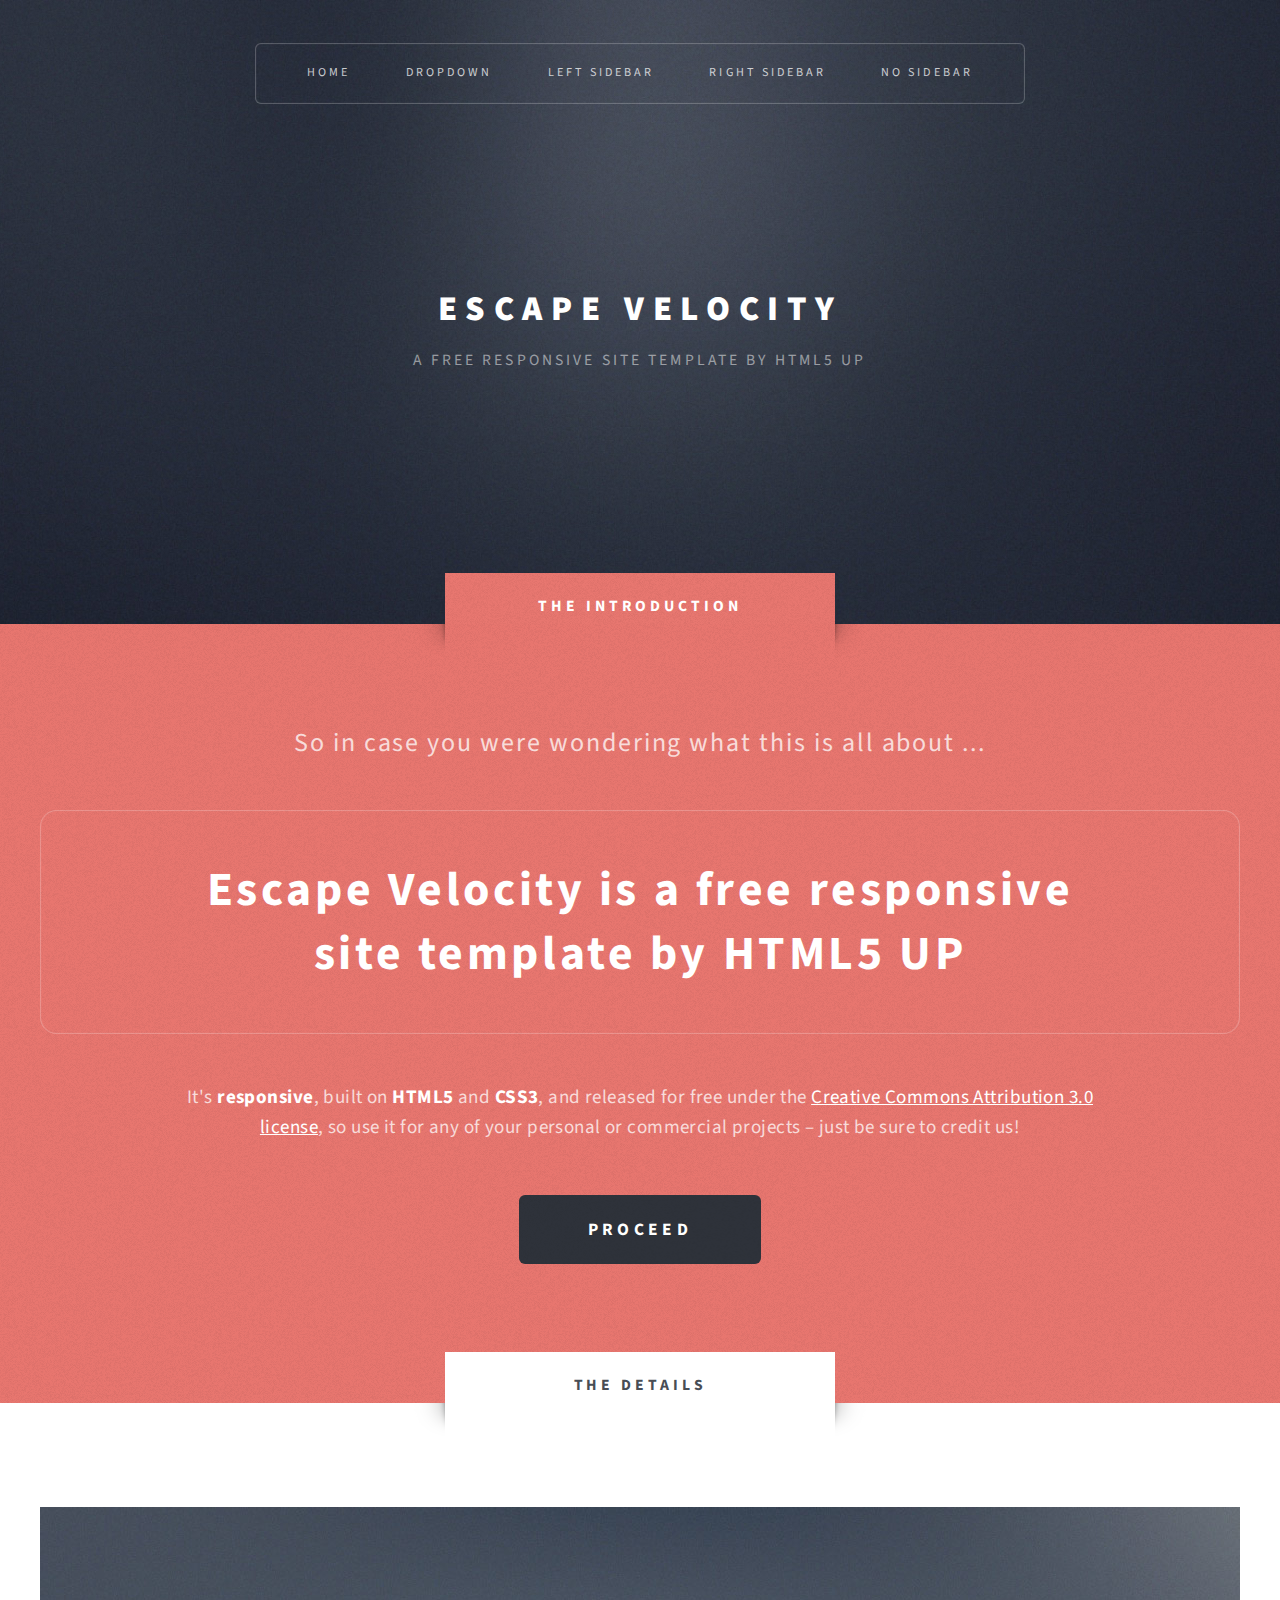
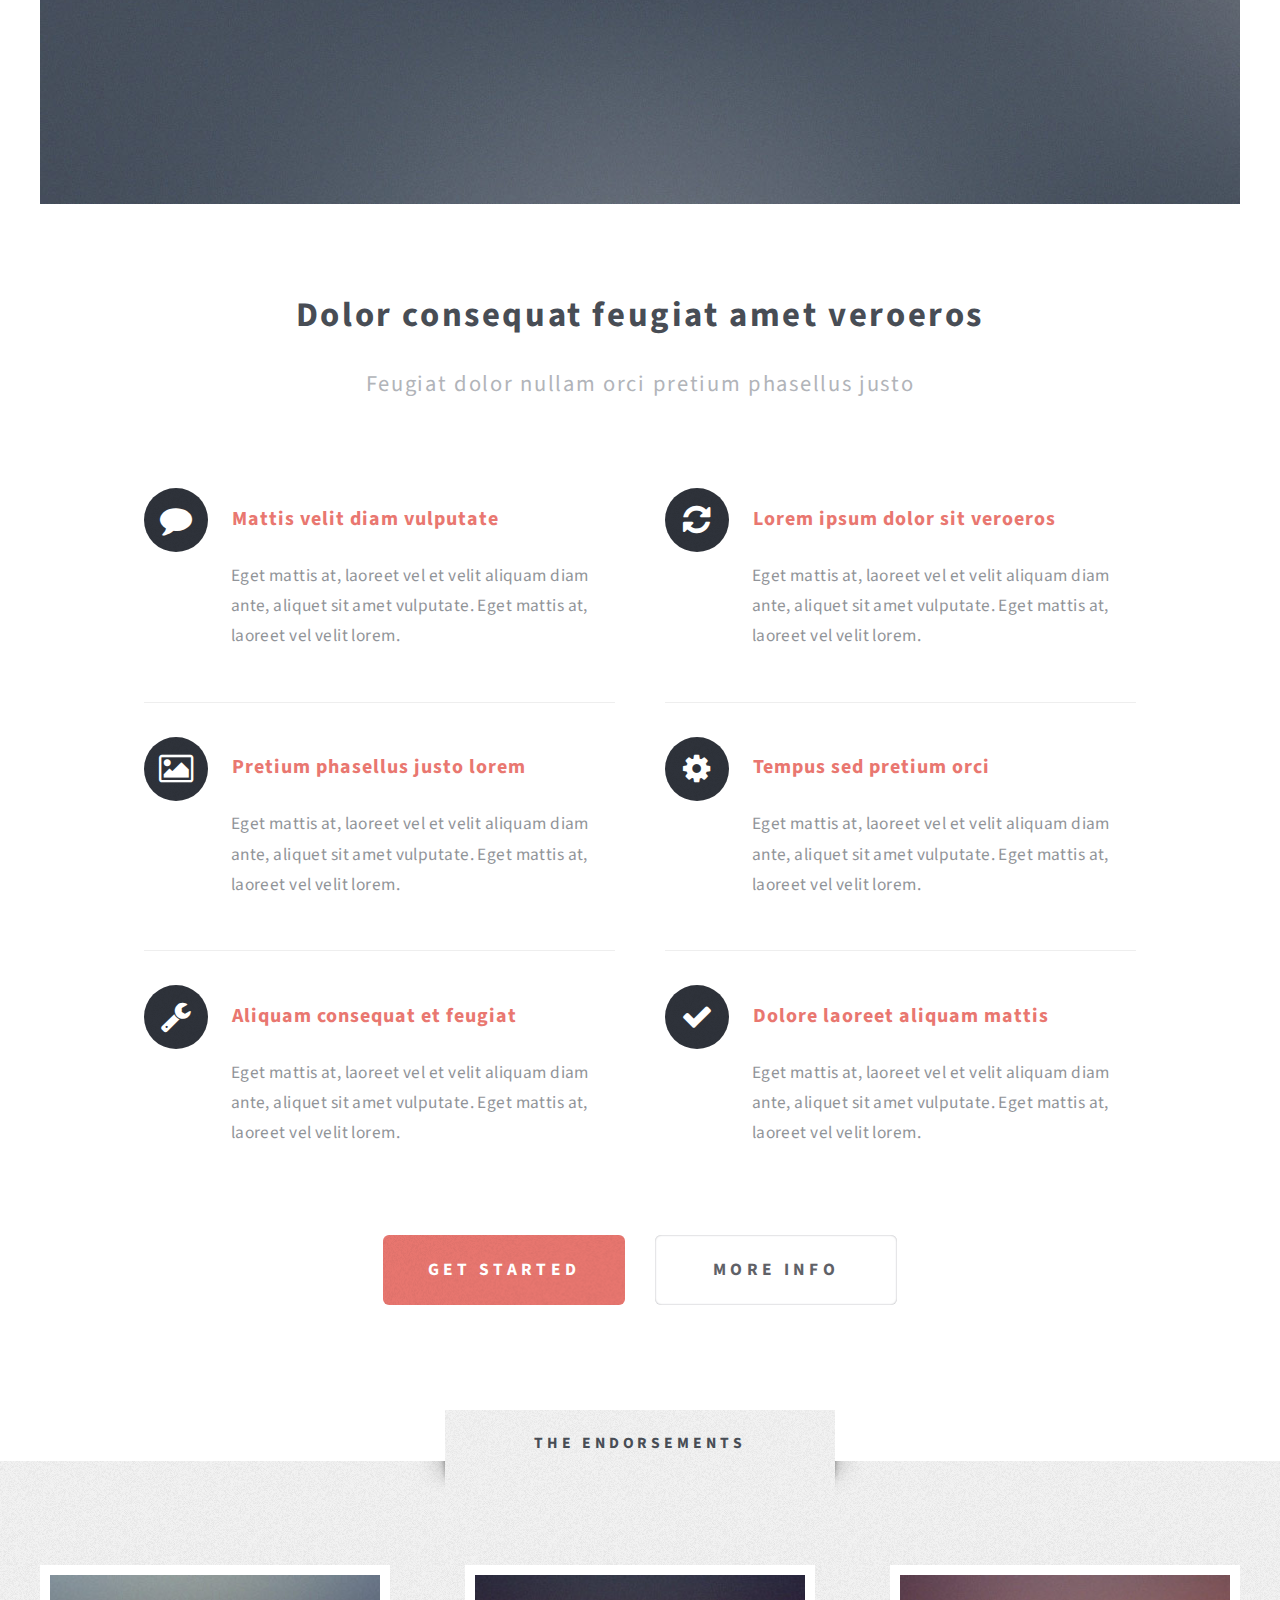
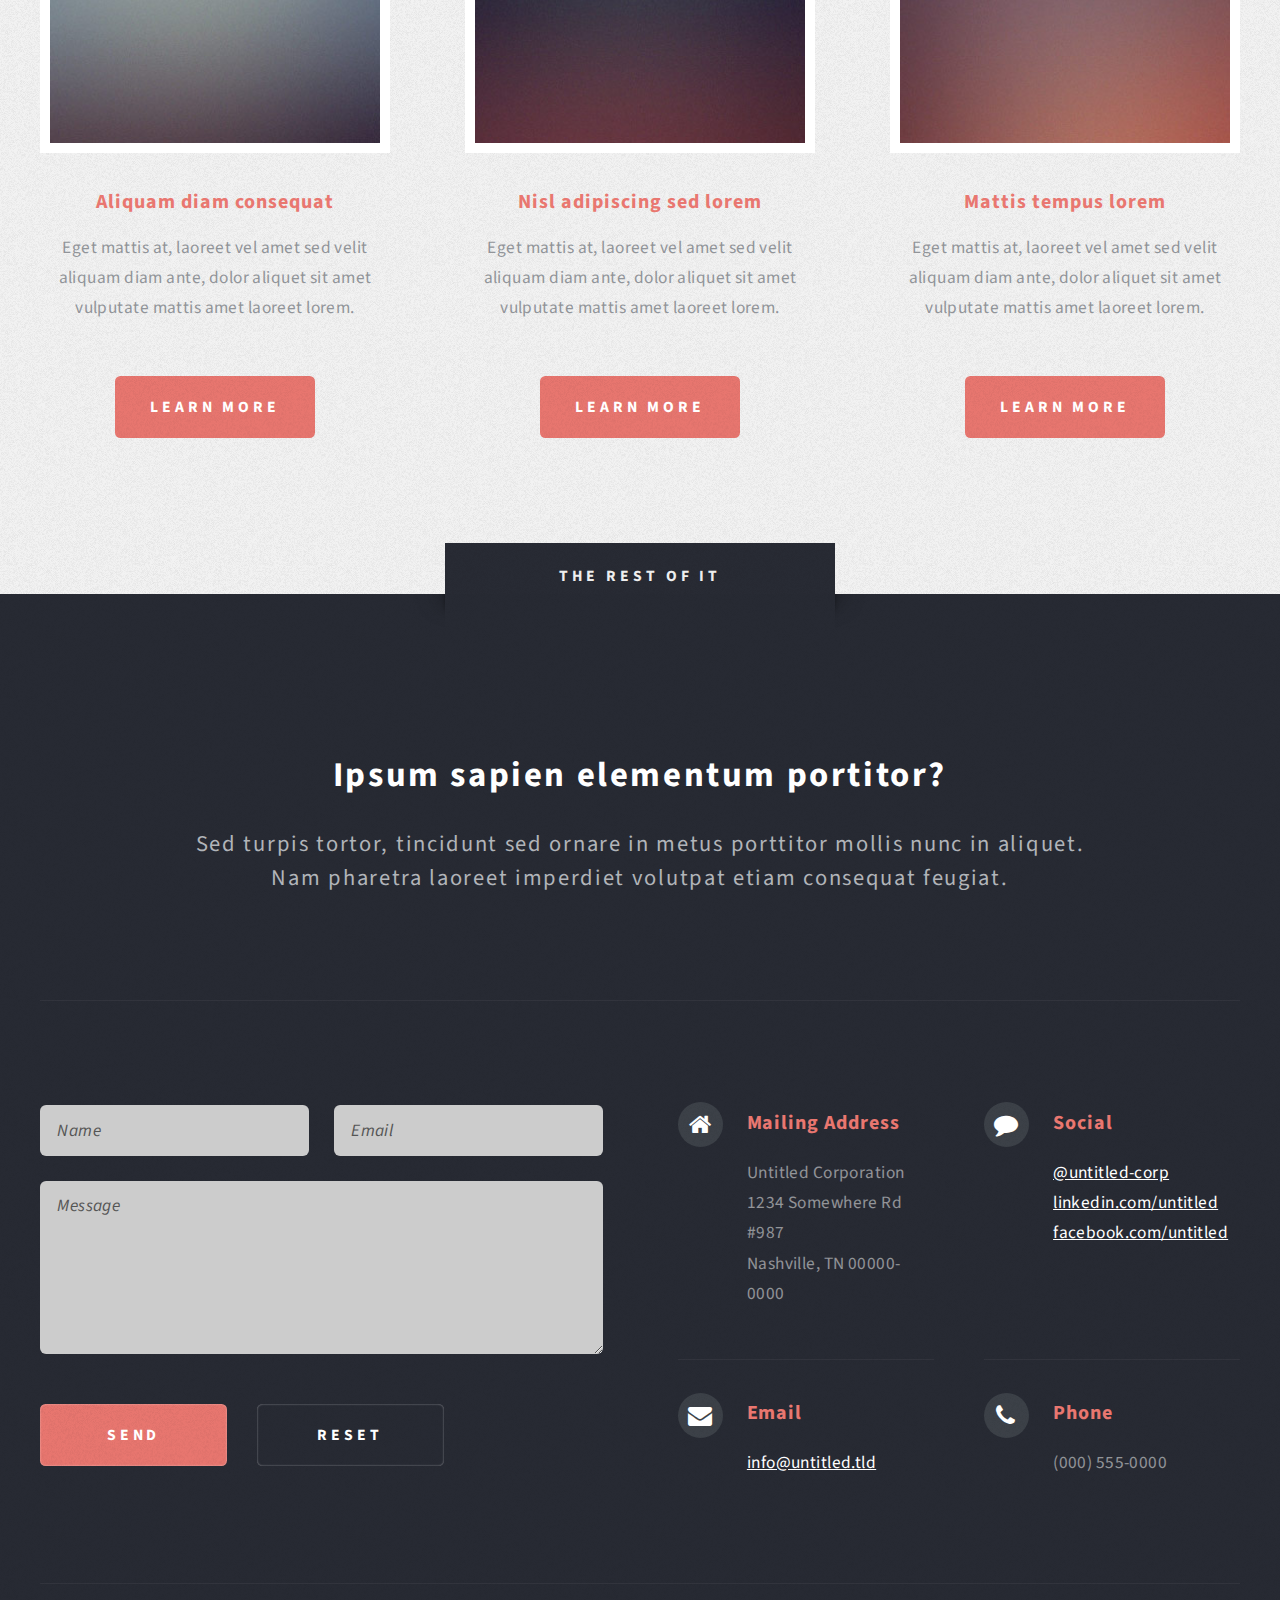
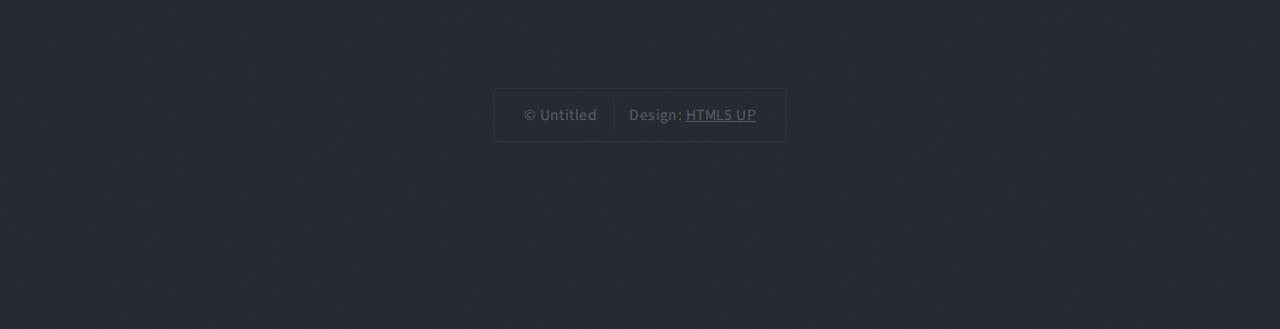
==== index.html @ ca9f749e "V1 - Add everything" ====
<!DOCTYPE HTML>
<!--
	Escape Velocity by HTML5 UP
	html5up.net | @ajlkn
	Free for personal and commercial use under the CCA 3.0 license (html5up.net/license)
-->
<html>
	<head>
		<title>Escape Velocity by HTML5 UP</title>
		<meta charset="utf-8" />
		<meta name="viewport" content="width=device-width, initial-scale=1" />
		<!--[if lte IE 8]><script src="assets/js/ie/html5shiv.js"></script><![endif]-->
		<link rel="stylesheet" href="assets/css/main.css" />
		<!--[if lte IE 8]><link rel="stylesheet" href="assets/css/ie8.css" /><![endif]-->
	</head>
	<body class="homepage">
		<div id="page-wrapper">

			<!-- Header -->
				<div id="header-wrapper" class="wrapper">
					<div id="header">

						<!-- Logo -->
							<div id="logo">
								<h1><a href="index.html">Escape Velocity</a></h1>
								<p>A free responsive site template by HTML5 UP</p>
							</div>

						<!-- Nav -->
							<nav id="nav">
								<ul>
									<li class="current"><a href="index.html">Home</a></li>
									<li>
										<a href="#">Dropdown</a>
										<ul>
											<li><a href="#">Lorem ipsum</a></li>
											<li><a href="#">Magna veroeros</a></li>
											<li><a href="#">Etiam nisl</a></li>
											<li>
												<a href="#">Sed consequat</a>
												<ul>
													<li><a href="#">Lorem dolor</a></li>
													<li><a href="#">Amet consequat</a></li>
													<li><a href="#">Magna phasellus</a></li>
													<li><a href="#">Etiam nisl</a></li>
													<li><a href="#">Sed feugiat</a></li>
												</ul>
											</li>
											<li><a href="#">Nisl tempus</a></li>
										</ul>
									</li>
									<li><a href="left-sidebar.html">Left Sidebar</a></li>
									<li><a href="right-sidebar.html">Right Sidebar</a></li>
									<li><a href="no-sidebar.html">No Sidebar</a></li>
								</ul>
							</nav>

					</div>
				</div>

			<!-- Intro -->
				<div id="intro-wrapper" class="wrapper style1">
					<div class="title">The Introduction</div>
					<section id="intro" class="container">
						<p class="style1">So in case you were wondering what this is all about ...</p>
						<p class="style2">
							Escape Velocity is a free responsive<br class="mobile-hide" />
							site template by <a href="http://html5up.net" class="nobr">HTML5 UP</a>
						</p>
						<p class="style3">It's <strong>responsive</strong>, built on <strong>HTML5</strong> and <strong>CSS3</strong>, and released for
						free under the <a href="http://html5up.net/license">Creative Commons Attribution 3.0 license</a>, so use it for any of
						your personal or commercial projects &ndash; just be sure to credit us!</p>
						<ul class="actions">
							<li><a href="#" class="button style3 big">Proceed</a></li>
						</ul>
					</section>
				</div>

			<!-- Main -->
				<div class="wrapper style2">
					<div class="title">The Details</div>
					<div id="main" class="container">

						<!-- Image -->
							<a href="#" class="image featured">
								<img src="images/pic01.jpg" alt="" />
							</a>

						<!-- Features -->
							<section id="features">
								<header class="style1">
									<h2>Dolor consequat feugiat amet veroeros</h2>
									<p>Feugiat dolor nullam orci pretium phasellus justo</p>
								</header>
								<div class="feature-list">
									<div class="row">
										<div class="6u 12u(mobile)">
											<section>
												<h3 class="icon fa-comment">Mattis velit diam vulputate</h3>
												<p>Eget mattis at, laoreet vel et velit aliquam diam ante, aliquet sit amet vulputate. Eget mattis at, laoreet vel velit lorem.</p>
											</section>
										</div>
										<div class="6u 12u(mobile)">
											<section>
												<h3 class="icon fa-refresh">Lorem ipsum dolor sit veroeros</h3>
												<p>Eget mattis at, laoreet vel et velit aliquam diam ante, aliquet sit amet vulputate. Eget mattis at, laoreet vel velit lorem.</p>
											</section>
										</div>
									</div>
									<div class="row">
										<div class="6u 12u(mobile)">
											<section>
												<h3 class="icon fa-picture-o">Pretium phasellus justo lorem</h3>
												<p>Eget mattis at, laoreet vel et velit aliquam diam ante, aliquet sit amet vulputate. Eget mattis at, laoreet vel velit lorem.</p>
											</section>
										</div>
										<div class="6u 12u(mobile)">
											<section>
												<h3 class="icon fa-cog">Tempus sed pretium orci</h3>
												<p>Eget mattis at, laoreet vel et velit aliquam diam ante, aliquet sit amet vulputate. Eget mattis at, laoreet vel velit lorem.</p>
											</section>
										</div>
									</div>
									<div class="row">
										<div class="6u 12u(mobile)">
											<section>
												<h3 class="icon fa-wrench">Aliquam consequat et feugiat</h3>
												<p>Eget mattis at, laoreet vel et velit aliquam diam ante, aliquet sit amet vulputate. Eget mattis at, laoreet vel velit lorem.</p>
											</section>
										</div>
										<div class="6u 12u(mobile)">
											<section>
												<h3 class="icon fa-check">Dolore laoreet aliquam mattis</h3>
												<p>Eget mattis at, laoreet vel et velit aliquam diam ante, aliquet sit amet vulputate. Eget mattis at, laoreet vel velit lorem.</p>
											</section>
										</div>
									</div>
								</div>
								<ul class="actions actions-centered">
									<li><a href="#" class="button style1 big">Get Started</a></li>
									<li><a href="#" class="button style2 big">More Info</a></li>
								</ul>
							</section>

					</div>
				</div>

			<!-- Highlights -->
				<div class="wrapper style3">
					<div class="title">The Endorsements</div>
					<div id="highlights" class="container">
						<div class="row 150%">
							<div class="4u 12u(mobile)">
								<section class="highlight">
									<a href="#" class="image featured"><img src="images/pic02.jpg" alt="" /></a>
									<h3><a href="#">Aliquam diam consequat</a></h3>
									<p>Eget mattis at, laoreet vel amet sed velit aliquam diam ante, dolor aliquet sit amet vulputate mattis amet laoreet lorem.</p>
									<ul class="actions">
										<li><a href="#" class="button style1">Learn More</a></li>
									</ul>
								</section>
							</div>
							<div class="4u 12u(mobile)">
								<section class="highlight">
									<a href="#" class="image featured"><img src="images/pic03.jpg" alt="" /></a>
									<h3><a href="#">Nisl adipiscing sed lorem</a></h3>
									<p>Eget mattis at, laoreet vel amet sed velit aliquam diam ante, dolor aliquet sit amet vulputate mattis amet laoreet lorem.</p>
									<ul class="actions">
										<li><a href="#" class="button style1">Learn More</a></li>
									</ul>
								</section>
							</div>
							<div class="4u 12u(mobile)">
								<section class="highlight">
									<a href="#" class="image featured"><img src="images/pic04.jpg" alt="" /></a>
									<h3><a href="#">Mattis tempus lorem</a></h3>
									<p>Eget mattis at, laoreet vel amet sed velit aliquam diam ante, dolor aliquet sit amet vulputate mattis amet laoreet lorem.</p>
									<ul class="actions">
										<li><a href="#" class="button style1">Learn More</a></li>
									</ul>
								</section>
							</div>
						</div>
					</div>
				</div>

			<!-- Footer -->
				<div id="footer-wrapper" class="wrapper">
					<div class="title">The Rest Of It</div>
					<div id="footer" class="container">
						<header class="style1">
							<h2>Ipsum sapien elementum portitor?</h2>
							<p>
								Sed turpis tortor, tincidunt sed ornare in metus porttitor mollis nunc in aliquet.<br />
								Nam pharetra laoreet imperdiet volutpat etiam consequat feugiat.
							</p>
						</header>
						<hr />
						<div class="row 150%">
							<div class="6u 12u(mobile)">

								<!-- Contact Form -->
									<section>
										<form method="post" action="#">
											<div class="row 50%">
												<div class="6u 12u(mobile)">
													<input type="text" name="name" id="contact-name" placeholder="Name" />
												</div>
												<div class="6u 12u(mobile)">
													<input type="text" name="email" id="contact-email" placeholder="Email" />
												</div>
											</div>
											<div class="row 50%">
												<div class="12u">
													<textarea name="message" id="contact-message" placeholder="Message" rows="4"></textarea>
												</div>
											</div>
											<div class="row">
												<div class="12u">
													<ul class="actions">
														<li><input type="submit" class="style1" value="Send" /></li>
														<li><input type="reset" class="style2" value="Reset" /></li>
													</ul>
												</div>
											</div>
										</form>
									</section>

							</div>
							<div class="6u 12u(mobile)">

								<!-- Contact -->
									<section class="feature-list small">
										<div class="row">
											<div class="6u 12u(mobile)">
												<section>
													<h3 class="icon fa-home">Mailing Address</h3>
													<p>
														Untitled Corporation<br />
														1234 Somewhere Rd #987<br />
														Nashville, TN 00000-0000
													</p>
												</section>
											</div>
											<div class="6u 12u(mobile)">
												<section>
													<h3 class="icon fa-comment">Social</h3>
													<p>
														<a href="#">@untitled-corp</a><br />
														<a href="#">linkedin.com/untitled</a><br />
														<a href="#">facebook.com/untitled</a>
													</p>
												</section>
											</div>
										</div>
										<div class="row">
											<div class="6u 12u(mobile)">
												<section>
													<h3 class="icon fa-envelope">Email</h3>
													<p>
														<a href="#">info@untitled.tld</a>
													</p>
												</section>
											</div>
											<div class="6u 12u(mobile)">
												<section>
													<h3 class="icon fa-phone">Phone</h3>
													<p>
														(000) 555-0000
													</p>
												</section>
											</div>
										</div>
									</section>

							</div>
						</div>
						<hr />
					</div>
					<div id="copyright">
						<ul>
							<li>&copy; Untitled</li><li>Design: <a href="http://html5up.net">HTML5 UP</a></li>
						</ul>
					</div>
				</div>

		</div>

		<!-- Scripts -->

			<script src="assets/js/jquery.min.js"></script>
			<script src="assets/js/jquery.dropotron.min.js"></script>
			<script src="assets/js/skel.min.js"></script>
			<script src="assets/js/skel-viewport.min.js"></script>
			<script src="assets/js/util.js"></script>
			<!--[if lte IE 8]><script src="assets/js/ie/respond.min.js"></script><![endif]-->
			<script src="assets/js/main.js"></script>

	</body>
</html>
---- assets/css/main.css ----
@import url("https://fonts.googleapis.com/css?family=Source+Sans+Pro:400,400italic,700,900");
@import url("font-awesome.min.css");

/*
	Escape Velocity by HTML5 UP
	html5up.net | @ajlkn
	Free for personal and commercial use under the CCA 3.0 license (html5up.net/license)
*/

/* Reset */

	html, body, div, span, applet, object, iframe, h1, h2, h3, h4, h5, h6, p, blockquote, pre, a, abbr, acronym, address, big, cite, code, del, dfn, em, img, ins, kbd, q, s, samp, small, strike, strong, sub, sup, tt, var, b, u, i, center, dl, dt, dd, ol, ul, li, fieldset, form, label, legend, table, caption, tbody, tfoot, thead, tr, th, td, article, aside, canvas, details, embed, figure, figcaption, footer, header, hgroup, menu, nav, output, ruby, section, summary, time, mark, audio, video {
		margin: 0;
		padding: 0;
		border: 0;
		font-size: 100%;
		font: inherit;
		vertical-align: baseline;
	}

	article, aside, details, figcaption, figure, footer, header, hgroup, menu, nav, section {
		display: block;
	}

	body {
		line-height: 1;
	}

	ol, ul {
		list-style: none;
	}

	blockquote, q {
		quotes: none;
	}

	blockquote:before, blockquote:after, q:before, q:after {
		content: '';
		content: none;
	}

	table {
		border-collapse: collapse;
		border-spacing: 0;
	}

	body {
		-webkit-text-size-adjust: none;
	}

/* Box Model */

	*, *:before, *:after {
		-moz-box-sizing: border-box;
		-webkit-box-sizing: border-box;
		box-sizing: border-box;
	}

/* Containers */

	.container {
		margin-left: auto;
		margin-right: auto;
	}

	.container.\31 25\25 {
		width: 100%;
		max-width: 1200px;
		min-width: 960px;
	}

	.container.\37 5\25 {
		width: 720px;
	}

	.container.\35 0\25 {
		width: 480px;
	}

	.container.\32 5\25 {
		width: 240px;
	}

	.container {
		width: 960px;
	}

	@media screen and (min-width: 737px) {

		.container.\31 25\25 {
			width: 100%;
			max-width: 1500px;
			min-width: 1200px;
		}

		.container.\37 5\25 {
			width: 900px;
		}

		.container.\35 0\25 {
			width: 600px;
		}

		.container.\32 5\25 {
			width: 300px;
		}

		.container {
			width: 1200px;
		}

	}

	@media screen and (min-width: 737px) and (max-width: 1200px) {

		.container.\31 25\25 {
			width: 100%;
			max-width: 1250px;
			min-width: 1000px;
		}

		.container.\37 5\25 {
			width: 750px;
		}

		.container.\35 0\25 {
			width: 500px;
		}

		.container.\32 5\25 {
			width: 250px;
		}

		.container {
			width: 1000px;
		}

	}

	@media screen and (max-width: 736px) {

		.container.\31 25\25 {
			width: 100%;
			max-width: 125%;
			min-width: 100%;
		}

		.container.\37 5\25 {
			width: 75%;
		}

		.container.\35 0\25 {
			width: 50%;
		}

		.container.\32 5\25 {
			width: 25%;
		}

		.container {
			width: 100% !important;
		}

	}

/* Grid */

	.row {
		border-bottom: solid 1px transparent;
		-moz-box-sizing: border-box;
		-webkit-box-sizing: border-box;
		box-sizing: border-box;
	}

	.row > * {
		float: left;
		-moz-box-sizing: border-box;
		-webkit-box-sizing: border-box;
		box-sizing: border-box;
	}

	.row:after, .row:before {
		content: '';
		display: block;
		clear: both;
		height: 0;
	}

	.row.uniform > * > :first-child {
		margin-top: 0;
	}

	.row.uniform > * > :last-child {
		margin-bottom: 0;
	}

	.row.\30 \25 > * {
		padding: 0 0 0 0px;
	}

	.row.\30 \25 {
		margin: 0 0 -1px 0px;
	}

	.row.uniform.\30 \25 > * {
		padding: 0px 0 0 0px;
	}

	.row.uniform.\30 \25 {
		margin: 0px 0 -1px 0px;
	}

	.row > * {
		padding: 0 0 0 40px;
	}

	.row {
		margin: 0 0 -1px -40px;
	}

	.row.uniform > * {
		padding: 40px 0 0 40px;
	}

	.row.uniform {
		margin: -40px 0 -1px -40px;
	}

	.row.\32 00\25 > * {
		padding: 0 0 0 80px;
	}

	.row.\32 00\25 {
		margin: 0 0 -1px -80px;
	}

	.row.uniform.\32 00\25 > * {
		padding: 80px 0 0 80px;
	}

	.row.uniform.\32 00\25 {
		margin: -80px 0 -1px -80px;
	}

	.row.\31 50\25 > * {
		padding: 0 0 0 60px;
	}

	.row.\31 50\25 {
		margin: 0 0 -1px -60px;
	}

	.row.uniform.\31 50\25 > * {
		padding: 60px 0 0 60px;
	}

	.row.uniform.\31 50\25 {
		margin: -60px 0 -1px -60px;
	}

	.row.\35 0\25 > * {
		padding: 0 0 0 20px;
	}

	.row.\35 0\25 {
		margin: 0 0 -1px -20px;
	}

	.row.uniform.\35 0\25 > * {
		padding: 20px 0 0 20px;
	}

	.row.uniform.\35 0\25 {
		margin: -20px 0 -1px -20px;
	}

	.row.\32 5\25 > * {
		padding: 0 0 0 10px;
	}

	.row.\32 5\25 {
		margin: 0 0 -1px -10px;
	}

	.row.uniform.\32 5\25 > * {
		padding: 10px 0 0 10px;
	}

	.row.uniform.\32 5\25 {
		margin: -10px 0 -1px -10px;
	}

	.\31 2u, .\31 2u\24 {
		width: 100%;
		clear: none;
		margin-left: 0;
	}

	.\31 1u, .\31 1u\24 {
		width: 91.6666666667%;
		clear: none;
		margin-left: 0;
	}

	.\31 0u, .\31 0u\24 {
		width: 83.3333333333%;
		clear: none;
		margin-left: 0;
	}

	.\39 u, .\39 u\24 {
		width: 75%;
		clear: none;
		margin-left: 0;
	}

	.\38 u, .\38 u\24 {
		width: 66.6666666667%;
		clear: none;
		margin-left: 0;
	}

	.\37 u, .\37 u\24 {
		width: 58.3333333333%;
		clear: none;
		margin-left: 0;
	}

	.\36 u, .\36 u\24 {
		width: 50%;
		clear: none;
		margin-left: 0;
	}

	.\35 u, .\35 u\24 {
		width: 41.6666666667%;
		clear: none;
		margin-left: 0;
	}

	.\34 u, .\34 u\24 {
		width: 33.3333333333%;
		clear: none;
		margin-left: 0;
	}

	.\33 u, .\33 u\24 {
		width: 25%;
		clear: none;
		margin-left: 0;
	}

	.\32 u, .\32 u\24 {
		width: 16.6666666667%;
		clear: none;
		margin-left: 0;
	}

	.\31 u, .\31 u\24 {
		width: 8.3333333333%;
		clear: none;
		margin-left: 0;
	}

	.\31 2u\24 + *,
	.\31 1u\24 + *,
	.\31 0u\24 + *,
	.\39 u\24 + *,
	.\38 u\24 + *,
	.\37 u\24 + *,
	.\36 u\24 + *,
	.\35 u\24 + *,
	.\34 u\24 + *,
	.\33 u\24 + *,
	.\32 u\24 + *,
	.\31 u\24 + * {
		clear: left;
	}

	.\-11u {
		margin-left: 91.66667%;
	}

	.\-10u {
		margin-left: 83.33333%;
	}

	.\-9u {
		margin-left: 75%;
	}

	.\-8u {
		margin-left: 66.66667%;
	}

	.\-7u {
		margin-left: 58.33333%;
	}

	.\-6u {
		margin-left: 50%;
	}

	.\-5u {
		margin-left: 41.66667%;
	}

	.\-4u {
		margin-left: 33.33333%;
	}

	.\-3u {
		margin-left: 25%;
	}

	.\-2u {
		margin-left: 16.66667%;
	}

	.\-1u {
		margin-left: 8.33333%;
	}

	@media screen and (min-width: 737px) {

		.row > * {
			padding: 50px 0 0 50px;
		}

		.row {
			margin: -50px 0 -1px -50px;
		}

		.row.uniform > * {
			padding: 50px 0 0 50px;
		}

		.row.uniform {
			margin: -50px 0 -1px -50px;
		}

		.row.\32 00\25 > * {
			padding: 100px 0 0 100px;
		}

		.row.\32 00\25 {
			margin: -100px 0 -1px -100px;
		}

		.row.uniform.\32 00\25 > * {
			padding: 100px 0 0 100px;
		}

		.row.uniform.\32 00\25 {
			margin: -100px 0 -1px -100px;
		}

		.row.\31 50\25 > * {
			padding: 75px 0 0 75px;
		}

		.row.\31 50\25 {
			margin: -75px 0 -1px -75px;
		}

		.row.uniform.\31 50\25 > * {
			padding: 75px 0 0 75px;
		}

		.row.uniform.\31 50\25 {
			margin: -75px 0 -1px -75px;
		}

		.row.\35 0\25 > * {
			padding: 25px 0 0 25px;
		}

		.row.\35 0\25 {
			margin: -25px 0 -1px -25px;
		}

		.row.uniform.\35 0\25 > * {
			padding: 25px 0 0 25px;
		}

		.row.uniform.\35 0\25 {
			margin: -25px 0 -1px -25px;
		}

		.row.\32 5\25 > * {
			padding: 12.5px 0 0 12.5px;
		}

		.row.\32 5\25 {
			margin: -12.5px 0 -1px -12.5px;
		}

		.row.uniform.\32 5\25 > * {
			padding: 12.5px 0 0 12.5px;
		}

		.row.uniform.\32 5\25 {
			margin: -12.5px 0 -1px -12.5px;
		}

		.\31 2u\28desktop\29, .\31 2u\24\28desktop\29 {
			width: 100%;
			clear: none;
			margin-left: 0;
		}

		.\31 1u\28desktop\29, .\31 1u\24\28desktop\29 {
			width: 91.6666666667%;
			clear: none;
			margin-left: 0;
		}

		.\31 0u\28desktop\29, .\31 0u\24\28desktop\29 {
			width: 83.3333333333%;
			clear: none;
			margin-left: 0;
		}

		.\39 u\28desktop\29, .\39 u\24\28desktop\29 {
			width: 75%;
			clear: none;
			margin-left: 0;
		}

		.\38 u\28desktop\29, .\38 u\24\28desktop\29 {
			width: 66.6666666667%;
			clear: none;
			margin-left: 0;
		}

		.\37 u\28desktop\29, .\37 u\24\28desktop\29 {
			width: 58.3333333333%;
			clear: none;
			margin-left: 0;
		}

		.\36 u\28desktop\29, .\36 u\24\28desktop\29 {
			width: 50%;
			clear: none;
			margin-left: 0;
		}

		.\35 u\28desktop\29, .\35 u\24\28desktop\29 {
			width: 41.6666666667%;
			clear: none;
			margin-left: 0;
		}

		.\34 u\28desktop\29, .\34 u\24\28desktop\29 {
			width: 33.3333333333%;
			clear: none;
			margin-left: 0;
		}

		.\33 u\28desktop\29, .\33 u\24\28desktop\29 {
			width: 25%;
			clear: none;
			margin-left: 0;
		}

		.\32 u\28desktop\29, .\32 u\24\28desktop\29 {
			width: 16.6666666667%;
			clear: none;
			margin-left: 0;
		}

		.\31 u\28desktop\29, .\31 u\24\28desktop\29 {
			width: 8.3333333333%;
			clear: none;
			margin-left: 0;
		}

		.\31 2u\24\28desktop\29 + *,
		.\31 1u\24\28desktop\29 + *,
		.\31 0u\24\28desktop\29 + *,
		.\39 u\24\28desktop\29 + *,
		.\38 u\24\28desktop\29 + *,
		.\37 u\24\28desktop\29 + *,
		.\36 u\24\28desktop\29 + *,
		.\35 u\24\28desktop\29 + *,
		.\34 u\24\28desktop\29 + *,
		.\33 u\24\28desktop\29 + *,
		.\32 u\24\28desktop\29 + *,
		.\31 u\24\28desktop\29 + * {
			clear: left;
		}

		.\-11u\28desktop\29 {
			margin-left: 91.66667%;
		}

		.\-10u\28desktop\29 {
			margin-left: 83.33333%;
		}

		.\-9u\28desktop\29 {
			margin-left: 75%;
		}

		.\-8u\28desktop\29 {
			margin-left: 66.66667%;
		}

		.\-7u\28desktop\29 {
			margin-left: 58.33333%;
		}

		.\-6u\28desktop\29 {
			margin-left: 50%;
		}

		.\-5u\28desktop\29 {
			margin-left: 41.66667%;
		}

		.\-4u\28desktop\29 {
			margin-left: 33.33333%;
		}

		.\-3u\28desktop\29 {
			margin-left: 25%;
		}

		.\-2u\28desktop\29 {
			margin-left: 16.66667%;
		}

		.\-1u\28desktop\29 {
			margin-left: 8.33333%;
		}

	}

	@media screen and (min-width: 737px) and (max-width: 1200px) {

		.row > * {
			padding: 35px 0 0 35px;
		}

		.row {
			margin: -35px 0 -1px -35px;
		}

		.row.uniform > * {
			padding: 35px 0 0 35px;
		}

		.row.uniform {
			margin: -35px 0 -1px -35px;
		}

		.row.\32 00\25 > * {
			padding: 70px 0 0 70px;
		}

		.row.\32 00\25 {
			margin: -70px 0 -1px -70px;
		}

		.row.uniform.\32 00\25 > * {
			padding: 70px 0 0 70px;
		}

		.row.uniform.\32 00\25 {
			margin: -70px 0 -1px -70px;
		}

		.row.\31 50\25 > * {
			padding: 52.5px 0 0 52.5px;
		}

		.row.\31 50\25 {
			margin: -52.5px 0 -1px -52.5px;
		}

		.row.uniform.\31 50\25 > * {
			padding: 52.5px 0 0 52.5px;
		}

		.row.uniform.\31 50\25 {
			margin: -52.5px 0 -1px -52.5px;
		}

		.row.\35 0\25 > * {
			padding: 17.5px 0 0 17.5px;
		}

		.row.\35 0\25 {
			margin: -17.5px 0 -1px -17.5px;
		}

		.row.uniform.\35 0\25 > * {
			padding: 17.5px 0 0 17.5px;
		}

		.row.uniform.\35 0\25 {
			margin: -17.5px 0 -1px -17.5px;
		}

		.row.\32 5\25 > * {
			padding: 8.75px 0 0 8.75px;
		}

		.row.\32 5\25 {
			margin: -8.75px 0 -1px -8.75px;
		}

		.row.uniform.\32 5\25 > * {
			padding: 8.75px 0 0 8.75px;
		}

		.row.uniform.\32 5\25 {
			margin: -8.75px 0 -1px -8.75px;
		}

		.\31 2u\28tablet\29, .\31 2u\24\28tablet\29 {
			width: 100%;
			clear: none;
			margin-left: 0;
		}

		.\31 1u\28tablet\29, .\31 1u\24\28tablet\29 {
			width: 91.6666666667%;
			clear: none;
			margin-left: 0;
		}

		.\31 0u\28tablet\29, .\31 0u\24\28tablet\29 {
			width: 83.3333333333%;
			clear: none;
			margin-left: 0;
		}

		.\39 u\28tablet\29, .\39 u\24\28tablet\29 {
			width: 75%;
			clear: none;
			margin-left: 0;
		}

		.\38 u\28tablet\29, .\38 u\24\28tablet\29 {
			width: 66.6666666667%;
			clear: none;
			margin-left: 0;
		}

		.\37 u\28tablet\29, .\37 u\24\28tablet\29 {
			width: 58.3333333333%;
			clear: none;
			margin-left: 0;
		}

		.\36 u\28tablet\29, .\36 u\24\28tablet\29 {
			width: 50%;
			clear: none;
			margin-left: 0;
		}

		.\35 u\28tablet\29, .\35 u\24\28tablet\29 {
			width: 41.6666666667%;
			clear: none;
			margin-left: 0;
		}

		.\34 u\28tablet\29, .\34 u\24\28tablet\29 {
			width: 33.3333333333%;
			clear: none;
			margin-left: 0;
		}

		.\33 u\28tablet\29, .\33 u\24\28tablet\29 {
			width: 25%;
			clear: none;
			margin-left: 0;
		}

		.\32 u\28tablet\29, .\32 u\24\28tablet\29 {
			width: 16.6666666667%;
			clear: none;
			margin-left: 0;
		}

		.\31 u\28tablet\29, .\31 u\24\28tablet\29 {
			width: 8.3333333333%;
			clear: none;
			margin-left: 0;
		}

		.\31 2u\24\28tablet\29 + *,
		.\31 1u\24\28tablet\29 + *,
		.\31 0u\24\28tablet\29 + *,
		.\39 u\24\28tablet\29 + *,
		.\38 u\24\28tablet\29 + *,
		.\37 u\24\28tablet\29 + *,
		.\36 u\24\28tablet\29 + *,
		.\35 u\24\28tablet\29 + *,
		.\34 u\24\28tablet\29 + *,
		.\33 u\24\28tablet\29 + *,
		.\32 u\24\28tablet\29 + *,
		.\31 u\24\28tablet\29 + * {
			clear: left;
		}

		.\-11u\28tablet\29 {
			margin-left: 91.66667%;
		}

		.\-10u\28tablet\29 {
			margin-left: 83.33333%;
		}

		.\-9u\28tablet\29 {
			margin-left: 75%;
		}

		.\-8u\28tablet\29 {
			margin-left: 66.66667%;
		}

		.\-7u\28tablet\29 {
			margin-left: 58.33333%;
		}

		.\-6u\28tablet\29 {
			margin-left: 50%;
		}

		.\-5u\28tablet\29 {
			margin-left: 41.66667%;
		}

		.\-4u\28tablet\29 {
			margin-left: 33.33333%;
		}

		.\-3u\28tablet\29 {
			margin-left: 25%;
		}

		.\-2u\28tablet\29 {
			margin-left: 16.66667%;
		}

		.\-1u\28tablet\29 {
			margin-left: 8.33333%;
		}

	}

	@media screen and (max-width: 736px) {

		.row > * {
			padding: 10px 0 0 10px;
		}

		.row {
			margin: -10px 0 -1px -10px;
		}

		.row.uniform > * {
			padding: 10px 0 0 10px;
		}

		.row.uniform {
			margin: -10px 0 -1px -10px;
		}

		.row.\32 00\25 > * {
			padding: 20px 0 0 20px;
		}

		.row.\32 00\25 {
			margin: -20px 0 -1px -20px;
		}

		.row.uniform.\32 00\25 > * {
			padding: 20px 0 0 20px;
		}

		.row.uniform.\32 00\25 {
			margin: -20px 0 -1px -20px;
		}

		.row.\31 50\25 > * {
			padding: 15px 0 0 15px;
		}

		.row.\31 50\25 {
			margin: -15px 0 -1px -15px;
		}

		.row.uniform.\31 50\25 > * {
			padding: 15px 0 0 15px;
		}

		.row.uniform.\31 50\25 {
			margin: -15px 0 -1px -15px;
		}

		.row.\35 0\25 > * {
			padding: 5px 0 0 5px;
		}

		.row.\35 0\25 {
			margin: -5px 0 -1px -5px;
		}

		.row.uniform.\35 0\25 > * {
			padding: 5px 0 0 5px;
		}

		.row.uniform.\35 0\25 {
			margin: -5px 0 -1px -5px;
		}

		.row.\32 5\25 > * {
			padding: 2.5px 0 0 2.5px;
		}

		.row.\32 5\25 {
			margin: -2.5px 0 -1px -2.5px;
		}

		.row.uniform.\32 5\25 > * {
			padding: 2.5px 0 0 2.5px;
		}

		.row.uniform.\32 5\25 {
			margin: -2.5px 0 -1px -2.5px;
		}

		.\31 2u\28mobile\29, .\31 2u\24\28mobile\29 {
			width: 100%;
			clear: none;
			margin-left: 0;
		}

		.\31 1u\28mobile\29, .\31 1u\24\28mobile\29 {
			width: 91.6666666667%;
			clear: none;
			margin-left: 0;
		}

		.\31 0u\28mobile\29, .\31 0u\24\28mobile\29 {
			width: 83.3333333333%;
			clear: none;
			margin-left: 0;
		}

		.\39 u\28mobile\29, .\39 u\24\28mobile\29 {
			width: 75%;
			clear: none;
			margin-left: 0;
		}

		.\38 u\28mobile\29, .\38 u\24\28mobile\29 {
			width: 66.6666666667%;
			clear: none;
			margin-left: 0;
		}

		.\37 u\28mobile\29, .\37 u\24\28mobile\29 {
			width: 58.3333333333%;
			clear: none;
			margin-left: 0;
		}

		.\36 u\28mobile\29, .\36 u\24\28mobile\29 {
			width: 50%;
			clear: none;
			margin-left: 0;
		}

		.\35 u\28mobile\29, .\35 u\24\28mobile\29 {
			width: 41.6666666667%;
			clear: none;
			margin-left: 0;
		}

		.\34 u\28mobile\29, .\34 u\24\28mobile\29 {
			width: 33.3333333333%;
			clear: none;
			margin-left: 0;
		}

		.\33 u\28mobile\29, .\33 u\24\28mobile\29 {
			width: 25%;
			clear: none;
			margin-left: 0;
		}

		.\32 u\28mobile\29, .\32 u\24\28mobile\29 {
			width: 16.6666666667%;
			clear: none;
			margin-left: 0;
		}

		.\31 u\28mobile\29, .\31 u\24\28mobile\29 {
			width: 8.3333333333%;
			clear: none;
			margin-left: 0;
		}

		.\31 2u\24\28mobile\29 + *,
		.\31 1u\24\28mobile\29 + *,
		.\31 0u\24\28mobile\29 + *,
		.\39 u\24\28mobile\29 + *,
		.\38 u\24\28mobile\29 + *,
		.\37 u\24\28mobile\29 + *,
		.\36 u\24\28mobile\29 + *,
		.\35 u\24\28mobile\29 + *,
		.\34 u\24\28mobile\29 + *,
		.\33 u\24\28mobile\29 + *,
		.\32 u\24\28mobile\29 + *,
		.\31 u\24\28mobile\29 + * {
			clear: left;
		}

		.\-11u\28mobile\29 {
			margin-left: 91.66667%;
		}

		.\-10u\28mobile\29 {
			margin-left: 83.33333%;
		}

		.\-9u\28mobile\29 {
			margin-left: 75%;
		}

		.\-8u\28mobile\29 {
			margin-left: 66.66667%;
		}

		.\-7u\28mobile\29 {
			margin-left: 58.33333%;
		}

		.\-6u\28mobile\29 {
			margin-left: 50%;
		}

		.\-5u\28mobile\29 {
			margin-left: 41.66667%;
		}

		.\-4u\28mobile\29 {
			margin-left: 33.33333%;
		}

		.\-3u\28mobile\29 {
			margin-left: 25%;
		}

		.\-2u\28mobile\29 {
			margin-left: 16.66667%;
		}

		.\-1u\28mobile\29 {
			margin-left: 8.33333%;
		}

	}

/* Basic */

	@-ms-viewport {
		width: device-width;
	}

	body, input, textarea, select {
		font-family: 'Source Sans Pro', sans-serif;
		font-weight: 400;
		color: #919499;
	}

	body.is-loading * {
		-moz-transition: none !important;
		-webkit-transition: none !important;
		-ms-transition: none !important;
		transition: none !important;
		-moz-animation: none !important;
		-webkit-animation: none !important;
		-ms-animation: none !important;
		animation: none !important;
	}

	h1, h2, h3, h4, h5, h6 {
		font-weight: 700;
		color: #484d55;
	}

		h1 a, h2 a, h3 a, h4 a, h5 a, h6 a {
			color: inherit;
			text-decoration: none;
		}

	a {
		-moz-transition: color .25s ease-in-out;
		-webkit-transition: color .25s ease-in-out;
		-ms-transition: color .25s ease-in-out;
		transition: color .25s ease-in-out;
		text-decoration: underline;
		color: #717479;
	}

		a:hover {
			text-decoration: none;
		}

	strong, b {
		font-weight: 700;
		color: #484d55;
	}

	blockquote {
		border-left: solid 0.5em #ddd;
		padding: 1em 0 1em 2em;
		font-style: italic;
	}

	em, i {
		font-style: italic;
	}

	hr {
		border: 0;
		border-top: solid 1px #ddd;
	}

	sub {
		position: relative;
		top: 0.5em;
		font-size: 0.8em;
	}

	sup {
		position: relative;
		top: -0.5em;
		font-size: 0.8em;
	}

	.nobr {
		white-space: nowrap;
	}

	br.clear {
		clear: both;
	}

	p, ul, ol, dl, table, blockquote, form {
		margin-bottom: 2em;
	}

/* Table */

	table {
		width: 100%;
	}

		table.default {
			width: 100%;
		}

			table.default tbody tr:nth-child(2n+2) {
				background: #f4f4f4;
			}

			table.default td {
				padding: 0.5em 1em 0.5em 1em;
			}

			table.default th {
				text-align: left;
				font-weight: 400;
				padding: 0.5em 1em 0.5em 1em;
			}

			table.default thead {
				background: #484d55;
				color: #fff;
			}

			table.default tfoot {
				background: #eee;
			}

/* Form */

	form label {
		display: block;
		font-weight: 700;
		color: #484d55;
	}

	form input[type="text"],
	form input[type="email"],
	form input[type="password"],
	form select,
	form textarea {
		-moz-transition: all .25s ease-in-out;
		-webkit-transition: all .25s ease-in-out;
		-ms-transition: all .25s ease-in-out;
		transition: all .25s ease-in-out;
		-webkit-appearance: none;
		display: block;
		border: 0;
		background: #eee;
		box-shadow: inset 0px 0px 1px 0px #a0a1a7;
		border-radius: 0.35em;
		width: 100%;
		padding: 0.75em 1em 0.75em 1em;
	}

		form input[type="text"]:focus,
		form input[type="email"]:focus,
		form input[type="password"]:focus,
		form select:focus,
		form textarea:focus {
			background: #f8f8f8;
		}

	form input[type="text"],
	form input[type="email"]
	input[type="password"] {
		line-height: 1em;
	}

	form select {
		line-height: 1em;
	}

	form textarea {
		min-height: 10em;
	}

	form .formerize-placeholder {
		color: #555 !important;
		font-style: italic;
	}

	form ::-webkit-input-placeholder {
		color: #555 !important;
		font-style: italic;
		line-height: 1.35em;
	}

	form :-moz-placeholder {
		color: #555 !important;
		font-style: italic;
	}

	form ::-moz-placeholder {
		color: #555 !important;
		font-style: italic;
	}

	form :-ms-input-placeholder {
		color: #555 !important;
		font-style: italic;
	}

	form ::-moz-focus-inner {
		border: 0;
	}

/* Section/Article */

	section,
	article {
		margin-bottom: 3em;
	}

	section > :last-child,
	article > :last-child,
	section:last-child,
	article:last-child {
		margin-bottom: 0;
	}

	header.style1 {
		text-align: center;
	}

		header.style1 h2 {
			font-weight: 700;
		}

		header.style1 p {
			color: #b1b4b9;
		}

/* Image */

	.image {
		display: inline-block;
	}

		.image img {
			display: block;
			width: 100%;
		}

		.image.fit {
			display: block;
			width: 100%;
		}

		.image.left {
			float: left;
			margin: 0 2em 2em 0;
		}

		.image.centered {
			display: block;
			margin: 0 0 2em 0;
		}

			.image.centered img {
				margin: 0 auto;
				width: auto;
			}

		.image.featured {
			display: block;
			width: 100%;
			margin: 0 0 2em 0;
		}

/* Button */

	input[type="button"],
	input[type="submit"],
	input[type="reset"],
	button,
	.button {
		-moz-transition: all .25s ease-in-out;
		-webkit-transition: all .25s ease-in-out;
		-ms-transition: all .25s ease-in-out;
		transition: all .25s ease-in-out;
		display: inline-block;
		background: #444;
		text-align: center;
		text-transform: uppercase;
		font-weight: 700;
		letter-spacing: 0.25em;
		text-decoration: none;
		border-radius: 0.35em;
		border: 0;
		outline: 0;
		cursor: pointer;
	}

		input[type="button"]:hover,
		input[type="submit"]:hover,
		input[type="reset"]:hover,
		button:hover,
		.button:hover {
			background-color: #f98780;
		}

		input[type="button"].style1,
		input[type="submit"].style1,
		input[type="reset"].style1,
		button.style1,
		.button.style1 {
			background: #e97770 url("images/overlay.png");
			color: #fff;
		}

			input[type="button"].style1:hover,
			input[type="submit"].style1:hover,
			input[type="reset"].style1:hover,
			button.style1:hover,
			.button.style1:hover {
				background-color: #f98780;
			}

			input[type="button"].style1:active,
			input[type="submit"].style1:active,
			input[type="reset"].style1:active,
			button.style1:active,
			.button.style1:active {
				background-color: #d96760;
			}

		input[type="button"].style2,
		input[type="submit"].style2,
		input[type="reset"].style2,
		button.style2,
		.button.style2 {
			background: none;
			color: #606167;
			box-shadow: inset 0px 0px 2px 0px #a0a1a7;
		}

			input[type="button"].style2:hover,
			input[type="submit"].style2:hover,
			input[type="reset"].style2:hover,
			button.style2:hover,
			.button.style2:hover {
				box-shadow: inset 0px 0px 2px 0px #606167;
			}

			input[type="button"].style2:active,
			input[type="submit"].style2:active,
			input[type="reset"].style2:active,
			button.style2:active,
			.button.style2:active {
				box-shadow: inset 0px 0px 2px 0px #202127;
			}

		input[type="button"].style3,
		input[type="submit"].style3,
		input[type="reset"].style3,
		button.style3,
		.button.style3 {
			background: #2f333b url("images/overlay.png");
			color: #fff;
		}

			input[type="button"].style3:hover,
			input[type="submit"].style3:hover,
			input[type="reset"].style3:hover,
			button.style3:hover,
			.button.style3:hover {
				background-color: #3f434b;
			}

			input[type="button"].style3:active,
			input[type="submit"].style3:active,
			input[type="reset"].style3:active,
			button.style3:active,
			.button.style3:active {
				background-color: #1f232b;
			}

/* List */

	ul.default {
		list-style: disc;
		padding-left: 1em;
	}

		ul.default li {
			padding-left: 0.5em;
		}

	ul.style2 li {
		border-top: solid 1px #eee;
		padding: 1.5em 0 0 0;
		margin: 1.5em 0 0 0;
	}

		ul.style2 li:first-child {
			border-top: 0;
			padding-top: 0;
			margin-top: 0;
		}

	ul.style3 li {
		border-top: solid 1px #eee;
		padding: 0.5em 0 0 0;
		margin: 0.5em 0 0 0;
	}

		ul.style3 li:first-child {
			border-top: 0;
			padding-top: 0;
			margin-top: 0;
		}

	ol.default {
		list-style: decimal;
		padding-left: 1.25em;
	}

		ol.default li {
			padding-left: 0.25em;
		}

/* Feature List */

	.feature-list h3 {
		color: #e97770 !important;
	}

		.feature-list h3:before {
			position: relative;
			display: inline-block;
			color: #fff;
			background: #2f333b url("images/overlay.png");
			border-radius: 1em;
			text-align: center;
		}

/* Icons */

	.icon {
		text-decoration: none;
	}

		.icon:before {
			display: inline-block;
			font-family: FontAwesome;
			font-size: 1.25em;
			text-decoration: none;
			font-style: normal;
			font-weight: normal;
			line-height: 1;
			-webkit-font-smoothing: antialiased;
			-moz-osx-font-smoothing: grayscale;
		}

		.icon > .label {
			display: none;
		}

/* Wrappers */

	.wrapper {
		position: relative;
	}

		.wrapper .title {
			position: absolute;
			top: 0;
			left: 50%;
			text-align: center;
			text-transform: uppercase;
			display: block;
			font-weight: 700;
			letter-spacing: 0.25em;
		}

			.wrapper .title:before {
				content: '';
				position: absolute;
				bottom: -38px;
				left: -35px;
				width: 35px;
				height: 38px;
				background: url("images/shadow.png");
			}

			.wrapper .title:after {
				-moz-transform: scaleX(-1);
				-webkit-transform: scaleX(-1);
				-ms-transform: scaleX(-1);
				transform: scaleX(-1);
				content: '';
				position: absolute;
				bottom: -38px;
				right: -35px;
				width: 35px;
				height: 38px;
				background: url("images/shadow.png");
			}

		.wrapper.style1 {
			background: #e97770 url("images/overlay.png");
			color: #eee;
			color: rgba(255, 255, 255, 0.75);
		}

			.wrapper.style1 .title {
				background: #e97770 url("images/overlay.png");
				color: #fff;
			}

			.wrapper.style1 h1, .wrapper.style1 h2, .wrapper.style1 h3, .wrapper.style1 h4, .wrapper.style1 h5, .wrapper.style1 h6, .wrapper.style1 strong, .wrapper.style1 b, .wrapper.style1 a {
				color: #fff;
			}

		.wrapper.style2 {
			background: #fff;
		}

			.wrapper.style2 .title {
				background: #fff;
				color: #484d55;
			}

		.wrapper.style3 {
			background: #f3f3f3 url("images/overlay.png");
		}

			.wrapper.style3 .title {
				background: #f3f3f3 url("images/overlay.png");
				color: #484d55;
			}

			.wrapper.style3 .image {
				border: solid 10px #fff;
			}

	#header-wrapper {
		background: url("../../images/banner.jpg") center center;
		background-size: cover;
	}

		#header-wrapper:before {
			content: '';
			position: absolute;
			top: 0;
			left: 0;
			width: 100%;
			height: 100%;
			background: url("images/overlay.png");
		}

	#footer-wrapper {
		background: #282b34 url("images/overlay.png");
		color: #eee;
		color: rgba(255, 255, 255, 0.5);
	}

		#footer-wrapper h1, #footer-wrapper h2, #footer-wrapper h3, #footer-wrapper h4, #footer-wrapper h5, #footer-wrapper h6, #footer-wrapper strong, #footer-wrapper b, #footer-wrapper a {
			color: #fff;
		}

		#footer-wrapper hr {
			border-top-color: #333;
			border-top-color: rgba(255, 255, 255, 0.05);
		}

		#footer-wrapper form input[type="text"],
		#footer-wrapper form input[type="email"],
		#footer-wrapper form input[type="password"],
		#footer-wrapper form select,
		#footer-wrapper form textarea {
			background: #ccc;
			box-shadow: none;
		}

			#footer-wrapper form input[type="text"]:focus,
			#footer-wrapper form input[type="email"]:focus,
			#footer-wrapper form input[type="password"]:focus,
			#footer-wrapper form select:focus,
			#footer-wrapper form textarea:focus {
				background: #fff;
			}

		#footer-wrapper input[type="button"],
		#footer-wrapper input[type="submit"],
		#footer-wrapper input[type="reset"],
		#footer-wrapper button,
		#footer-wrapper .button {
			color: #fff;
			box-shadow: inset 0px 0px 2px 0px rgba(255, 255, 255, 0.5);
		}

			#footer-wrapper input[type="button"]:hover,
			#footer-wrapper input[type="submit"]:hover,
			#footer-wrapper input[type="reset"]:hover,
			#footer-wrapper button:hover,
			#footer-wrapper .button:hover {
				color: #fff;
				box-shadow: inset 0px 0px 2px 0px rgba(255, 255, 255, 0.65);
			}

			#footer-wrapper input[type="button"]:active,
			#footer-wrapper input[type="submit"]:active,
			#footer-wrapper input[type="reset"]:active,
			#footer-wrapper button:active,
			#footer-wrapper .button:active {
				box-shadow: inset 0px 0px 2px 0px rgba(255, 255, 255, 0.75);
			}

			#footer-wrapper input[type="button"].style2:active,
			#footer-wrapper input[type="submit"].style2:active,
			#footer-wrapper input[type="reset"].style2:active,
			#footer-wrapper button.style2:active,
			#footer-wrapper .button.style2:active {
				box-shadow: inset 0px 0px 2px 0px rgba(255, 255, 255, 0.75);
			}

		#footer-wrapper .title {
			background: #282b34 url("images/overlay.png");
			color: #eee;
		}

		#footer-wrapper header.style1 h2 {
			color: #fff;
		}

		#footer-wrapper header.style1 .p {
			color: inherit;
		}

		#footer-wrapper .feature-list section {
			border-top-color: #333;
			border-top-color: rgba(255, 255, 255, 0.05);
		}

		#footer-wrapper .feature-list h3:before {
			background: #3d4249 url("images/overlay.png");
		}

/* Logo */

	#logo h1 {
		font-weight: 900;
		text-transform: uppercase;
		color: #fff;
	}

	#logo p {
		color: #eee;
		color: rgba(255, 255, 255, 0.5);
		text-transform: uppercase;
	}

/* Intro */

	#intro > .style2 {
		font-weight: 700;
		color: #fff;
		border-radius: 0.35em;
		box-shadow: inset 0px 0px 1px 1px rgba(255, 255, 255, 0.25);
	}

		#intro > .style2 a {
			color: inherit;
			text-decoration: none;
		}

/* Highlights */

	#highlights .highlight {
		text-align: center;
	}

		#highlights .highlight h3 {
			color: #e97770;
		}

/* Copyright */

	#copyright {
		text-align: center;
	}

		#copyright ul {
			display: inline-block;
			border-radius: 0.35em;
			box-shadow: inset 0px 0px 1px 1px rgba(255, 255, 255, 0.05);
			color: #aaa;
			color: rgba(255, 255, 255, 0.25);
		}

		#copyright a {
			color: inherit;
		}

			#copyright a:hover {
				color: #fff;
			}

/* Desktop + Tablet */

	@media screen and (min-width: 737px) {

		/* Basic */

			body, input, select, textarea {
				font-size: 13pt;
				line-height: 1.75em;
				letter-spacing: 0.025em;
			}

			body {
				min-width: 1200px;
			}

			hr {
				margin: 2em 0 2em 0;
			}

		/* Section/Article */

			section, article {
				margin: 0 0 4em 0;
			}

			header.style1 {
				padding: 3em 0 3em 0;
			}

				header.style1 h2 {
					font-size: 2em;
					letter-spacing: 0.075em;
					line-height: 1.5em;
				}

				header.style1 p {
					display: block;
					margin: 1.15em 0 0 0;
					font-size: 1.3em;
					letter-spacing: 0.075em;
					line-height: 1.5em;
				}

		/* Form */

			form label {
				margin: 0.25em 0 0.5em 0;
			}

		/* Button */

			input[type="button"],
			input[type="submit"],
			input[type="reset"],
			button,
			.button {
				padding: 0 2.25em 0 2.25em;
				font-size: 0.9em;
				min-width: 12em;
				height: 4em;
				line-height: 4em;
			}

				input[type="button"].big,
				input[type="submit"].big,
				input[type="reset"].big,
				button.big,
				.button.big {
					font-size: 1em;
					min-width: 14em;
				}

		/* List */

			ul.actions {
				margin: 3em 0 0 0;
			}

				ul.actions li {
					display: inline-block;
					margin: 0 0.75em 0 0.75em;
				}

					ul.actions li:first-child {
						margin-left: 0;
					}

					ul.actions li:last-child {
						margin-right: 0;
					}

			ul.actions-centered {
				text-align: center;
			}

			form ul.actions {
				margin-top: 0;
			}

		/* Feature List */

			.feature-list section {
				padding-top: 2em;
				border-top: solid 1px #eee;
			}

			.feature-list .row:first-child section {
				padding-top: 0;
				border-top: 0;
			}

			.feature-list h3 {
				margin: 0 0 0.75em 0;
				font-size: 1.15em;
				letter-spacing: 0.05em;
				margin-top: -0.35em;
			}

				.feature-list h3:before {
					width: 64px;
					height: 64px;
					line-height: 64px;
					margin-right: 0.75em;
					font-size: 32px;
					top: 0.2em;
				}

			.feature-list p {
				margin: 0 0 0 5em;
			}

			.feature-list.small h3:before {
				font-size: 24px;
				line-height: 45px;
				width: 45px;
				height: 45px;
				margin-right: 1em;
			}

			.feature-list.small p {
				margin: 0 0 0 4em;
			}

		/* Box */

			.box header {
				margin: 0 0 1.5em 0;
			}

				.box header.style1 {
					position: relative;
					margin: -0.5em 0 0 0;
					padding-top: 0;
				}

			.box h2 {
				margin: 0 0 0.75em 0;
				font-size: 1.15em;
				letter-spacing: 0.05em;
			}

			.box h3 {
				margin: 0 0 0.5em 0;
				font-size: 1em;
				font-weight: 600;
				letter-spacing: 0.05em;
			}

			.box.post-excerpt .image.left {
				position: relative;
				top: 0.5em;
				width: 5em;
			}

			.box.post-excerpt h3, .box.post-excerpt p {
				margin-left: 7em;
			}

		/* Wrappers */

			.wrapper {
				padding: 6em 0 9em 0;
			}

				.wrapper .title {
					font-size: 0.9em;
					width: 25em;
					height: 3.25em;
					top: -3.25em;
					line-height: 3.25em;
					margin-bottom: -3.25em;
					margin-left: -12.5em;
					padding-top: 0.5em;
				}

			#header-wrapper {
				padding: 0;
			}

			#intro-wrapper {
				padding-bottom: 8em;
			}

		/* Header */

			#header {
				position: relative;
				padding: 12em 0;
			}

			.homepage #header {
				padding: 18em 0;
			}

		/* Logo */

			#logo {
				position: absolute;
				height: 5em;
				top: 50%;
				left: 0;
				width: 100%;
				text-align: center;
				margin-top: -0.5em;
			}

			.homepage #logo {
				margin-top: -1em;
			}

			#logo h1 {
				font-size: 2em;
				letter-spacing: 0.25em;
			}

			#logo p {
				margin: 1.25em 0 0 0;
				display: block;
				letter-spacing: 0.2em;
				font-size: 0.9em;
			}

		/* Nav */

			#nav {
				position: absolute;
				display: block;
				top: 2.5em;
				left: 0;
				width: 100%;
				text-align: center;
			}

				#nav > ul {
					display: inline-block;
					border-radius: 0.35em;
					box-shadow: inset 0px 0px 1px 1px rgba(255, 255, 255, 0.25);
					padding: 0 1.5em 0 1.5em;
				}

					#nav > ul > li {
						display: inline-block;
						text-align: center;
						padding: 0 1.5em 0 1.5em;
					}

						#nav > ul > li > ul {
							display: none;
						}

						#nav > ul > li > a, #nav > ul > li > span {
							display: block;
							color: #eee;
							color: rgba(255, 255, 255, 0.75);
							text-transform: uppercase;
							text-decoration: none;
							font-size: 0.7em;
							letter-spacing: 0.25em;
							height: 5em;
							line-height: 5em;
							-moz-transition: all .25s ease-in-out;
							-webkit-transition: all .25s ease-in-out;
							-o-transition: all .25s ease-in-out;
							-ms-transition: all .25s ease-in-out;
							transition: all .25s ease-in-out;
							outline: 0;
						}

						#nav > ul > li:hover > a {
							color: #fff;
						}

						#nav > ul > li.active > a, #nav > ul > li.active > span {
							color: #fff;
						}

			.dropotron {
				background: #222835 url("images/overlay.png");
				background-color: rgba(44, 50, 63, 0.925);
				padding: 1.25em 1em 1.25em 1em;
				border-radius: 0.35em;
				box-shadow: inset 0px 0px 1px 1px rgba(255, 255, 255, 0.25);
				min-width: 12em;
				text-align: left;
				margin-top: -1.25em;
				margin-left: -1px;
			}

				.dropotron.level-0 {
					margin-top: -1px;
					margin-left: 0;
					border-top-left-radius: 0;
					border-top-right-radius: 0;
				}

				.dropotron a, .dropotron span {
					-moz-transition: all .25s ease-in-out;
					-webkit-transition: all .25s ease-in-out;
					-ms-transition: all .25s ease-in-out;
					transition: all .25s ease-in-out;
					display: block;
					color: #eee;
					color: rgba(255, 255, 255, 0.75);
					text-transform: uppercase;
					text-decoration: none;
					font-size: 0.7em;
					letter-spacing: 0.25em;
					border-top: solid 1px rgba(255, 255, 255, 0.15);
					line-height: 3em;
				}

				.dropotron li:first-child a, .dropotron li:first-child span {
					border-top: 0;
				}

				.dropotron li:hover > a, .dropotron li:hover > span {
					color: #fff;
				}

		/* Intro */

			#intro {
				text-align: center;
			}

				#intro > .style1 {
					font-size: 1.5em;
					letter-spacing: 0.075em;
				}

				#intro > .style2 {
					font-size: 2.75em;
					letter-spacing: 0.075em;
					line-height: 1.35em;
					padding: 1em 0 1em 0;
					margin-bottom: 1em;
				}

				#intro > .style3 {
					font-size: 1.1em;
					width: 48em;
					margin: 0 auto;
				}

		/* Features */

			#features {
				padding: 0 6em 0 6em;
			}

				#features header.style1 {
					padding-bottom: 5em;
				}

				#features .actions {
					margin-top: 5em;
				}

		/* Highlights */

			#highlights .highlight h3 {
				margin: 0 0 0.75em 0;
				font-size: 1.15em;
				letter-spacing: 0.05em;
			}

		/* Main */

			#main {
				margin-top: 1em;
				margin-bottom: 1em;
			}

			.homepage #main {
				margin-top: 0;
				margin-bottom: 0;
			}

		/* Footer */

			#footer header.style1 {
				padding-bottom: 0;
			}

			#footer hr {
				margin: 6em 0 6em 0;
			}

		/* Copyright */

			#copyright {
				margin: 6em 0 0 0;
			}

				#copyright ul {
					padding: 0.75em 2em;
					font-size: 0.9em;
				}

					#copyright ul li {
						display: inline-block;
						margin-left: 1em;
						padding-left: 1em;
						border-left: solid 1px #333;
						border-left-color: rgba(255, 255, 255, 0.05);
					}

						#copyright ul li:first-child {
							border-left: 0;
							margin-left: 0;
							padding-left: 0;
						}

	}

/* Tablet Only */

	@media screen and (min-width: 737px) and (max-width: 1200px) {

		/* Basic */

			body {
				min-width: 1000px;
				font-size: 12pt;
				line-height: 1.5em;
				letter-spacing: 0.015em;
			}

			input, select, textarea {
				font-size: 12pt;
				line-height: 1.5em;
				letter-spacing: 0.015em;
			}

			body {
				min-width: 960px;
			}

		/* Wrappers */

			.wrapper {
				padding: 4em 0 7em 0;
			}

			#intro-wrapper {
				padding-bottom: 7em;
			}

			#footer-wrapper hr {
				margin: 3em 0 3em 0;
			}

		/* Header */

			#header {
				padding: 10em 0;
			}

			.homepage #header {
				padding: 14em 0;
			}

		/* Logo */

			#logo {
				margin-top: -0.5em !important;
			}

				#logo h1 {
					font-size: 1.75em;
				}

		/* Intro */

			#intro > .style1 {
				font-size: 1.25em;
			}

			#intro > .style2 {
				font-size: 2.25em;
			}

		/* Copyright */

			#copyright {
				margin: 3em 0 0 0;
			}

	}

/* Mobile Only */

	#navPanel, #titleBar {
		display: none;
	}

	@media screen and (max-width: 736px) {

		/* Basic */

			html, body {
				overflow-x: hidden;
			}

			body, input, select, textarea {
				line-height: 1.5em;
				font-size: 10.5pt;
				letter-spacing: 0;
			}

			h2, h3, h4, h5, h6 {
				font-size: 1.2em;
				letter-spacing: 0.05em;
				margin: 0 0 1em 0;
			}

			hr {
				margin: 1em 0 1em 0;
			}

		/* Section/Article */

			section, article {
				clear: both;
				padding: 1em 0 1em 0 !important;
			}

			header br {
				display: none;
			}

			header.style1 {
				padding: 0 0 1em 0;
			}

				header.style1 h2 {
					font-size: 1.5em;
					letter-spacing: 0.075em;
					line-height: 1.25em;
				}

				header.style1 p {
					display: block;
					margin: 0;
				}

		/* Button */

			input,
			input[type="button"],
			input[type="submit"],
			input[type="reset"],
			button,
			.button {
				display: block;
				width: 100%;
				font-size: 1em;
				padding: 1em 0 1em 0;
				max-width: 30em;
				margin: 0 auto;
			}

		/* List */

			ul.actions {
				margin: 2em 0 0 0;
			}

				ul.actions li {
					margin: 15px 0 0 0;
				}

			form ul.actions {
				margin: 1em 0 0 0;
			}

		/* Feature List */

			.feature-list section {
				border-top: solid 1px #eee;
			}

			.feature-list > div > div:first-child > div:first-child > section {
				border-top: 0;
				padding-top: 0;
			}

			.feature-list h3 {
				position: relative;
				padding: 4px 0 0 48px;
				line-height: 1.25em;
			}

				.feature-list h3:before {
					position: absolute;
					left: 0;
					top: 0;
					width: 32px;
					height: 32px;
					line-height: 32px;
					font-size: 16px;
				}

			.feature-list p {
				margin: 0 0 0 48px;
			}

		/* Box */

			.box.post-excerpt .image.left {
				position: relative;
				top: 0.25em;
				width: 25%;
				margin: 0;
			}

			.box.post-excerpt h3, .box.post-excerpt p {
				margin-left: 32.5%;
			}

		/* Off-Canvas Navigation */

			#page-wrapper {
				-moz-backface-visibility: hidden;
				-webkit-backface-visibility: hidden;
				-ms-backface-visibility: hidden;
				backface-visibility: hidden;
				-moz-transition: -moz-transform 0.5s ease;
				-webkit-transition: -webkit-transform 0.5s ease;
				-ms-transition: -ms-transform 0.5s ease;
				transition: transform 0.5s ease;
				padding-bottom: 1px;
			}

			#titleBar {
				-moz-backface-visibility: hidden;
				-webkit-backface-visibility: hidden;
				-ms-backface-visibility: hidden;
				backface-visibility: hidden;
				-moz-transition: -moz-transform 0.5s ease;
				-webkit-transition: -webkit-transform 0.5s ease;
				-ms-transition: -ms-transform 0.5s ease;
				transition: transform 0.5s ease;
				display: block;
				height: 44px;
				left: 0;
				position: fixed;
				top: 0;
				width: 100%;
				z-index: 10001;
				background: none;
			}

				#titleBar .title {
					display: none;
				}

				#titleBar .toggle {
					position: absolute;
					top: 0;
					left: 0;
					width: 60px;
					height: 44px;
				}

					#titleBar .toggle:before {
						-moz-transition: all .15s ease-in-out;
						-webkit-transition: all .15s ease-in-out;
						-ms-transition: all .15s ease-in-out;
						transition: all .15s ease-in-out;
						font-family: FontAwesome;
						text-decoration: none;
						font-style: normal;
						font-weight: normal;
						-webkit-font-smoothing: antialiased;
						-moz-osx-font-smoothing: grayscale;
						content: '\f0c9';
						font-size: 14px;
						position: absolute;
						top: 6px;
						left: 6px;
						display: block;
						width: 54px;
						height: 38px;
						line-height: 38px;
						text-align: center;
						color: rgba(255, 255, 255, 0.75);
						background-color: rgba(92, 95, 103, 0.5);
						border-radius: 0.25em;
					}

					#titleBar .toggle:active:before {
						background-color: rgba(92, 95, 103, 0.75);
					}

			#navPanel {
				-moz-backface-visibility: hidden;
				-webkit-backface-visibility: hidden;
				-ms-backface-visibility: hidden;
				backface-visibility: hidden;
				-moz-transform: translateX(-275px);
				-webkit-transform: translateX(-275px);
				-ms-transform: translateX(-275px);
				transform: translateX(-275px);
				-moz-transition: -moz-transform 0.5s ease;
				-webkit-transition: -webkit-transform 0.5s ease;
				-ms-transition: -ms-transform 0.5s ease;
				transition: transform 0.5s ease;
				display: block;
				height: 100%;
				left: 0;
				overflow-y: auto;
				position: fixed;
				top: 0;
				width: 275px;
				z-index: 10002;
				background: #242730 url("images/overlay.png");
				box-shadow: inset -3px 0px 4px 0px rgba(0, 0, 0, 0.1);
			}

				#navPanel .link {
					display: block;
					color: rgba(255, 255, 255, 0.5);
					text-transform: uppercase;
					text-decoration: none;
					font-size: 0.85em;
					letter-spacing: 0.15em;
					text-decoration: none;
					height: 44px;
					line-height: 44px;
					border-top: solid 1px rgba(255, 255, 255, 0.05);
					margin: 0 15px 0 15px;
				}

					#navPanel .link:first-child {
						border-top: 0;
					}

				#navPanel .indent-1 {
					display: inline-block;
					width: 1em;
				}

				#navPanel .indent-2 {
					display: inline-block;
					width: 2em;
				}

				#navPanel .indent-3 {
					display: inline-block;
					width: 3em;
				}

				#navPanel .indent-4 {
					display: inline-block;
					width: 4em;
				}

				#navPanel .indent-5 {
					display: inline-block;
					width: 5em;
				}

				#navPanel .depth-0 {
					color: #fff;
				}

			body.navPanel-visible #page-wrapper {
				-moz-transform: translateX(275px);
				-webkit-transform: translateX(275px);
				-ms-transform: translateX(275px);
				transform: translateX(275px);
			}

			body.navPanel-visible #titleBar {
				-moz-transform: translateX(275px);
				-webkit-transform: translateX(275px);
				-ms-transform: translateX(275px);
				transform: translateX(275px);
			}

			body.navPanel-visible #navPanel {
				-moz-transform: translateX(0);
				-webkit-transform: translateX(0);
				-ms-transform: translateX(0);
				transform: translateX(0);
			}

		/* Wrappers */

			.wrapper {
				padding: 15px 15px 5em 15px;
			}

				.wrapper .title {
					font-size: 0.9em;
					width: 18em;
					height: 2.5em;
					top: -2.5em;
					line-height: 2.5em;
					margin-bottom: -2.5em;
					margin-left: -9em;
					padding-top: 0.5em;
				}

					.wrapper .title:before, .wrapper .title:after {
						height: 15px;
						bottom: -15px;
						background-size: 100% 100%;
					}

			#header-wrapper {
				padding: 6em 2em 6em 2em;
			}

			#footer-wrapper {
				padding-top: 3em;
			}

				#footer-wrapper .feature-list section {
					border-top-color: #eee;
					border-top-color: rgba(255, 255, 255, 0.05);
				}

		/* Logo */

			#logo {
				text-align: center;
			}

				#logo h1 {
					font-size: 1.5em;
					letter-spacing: 0.2em;
				}

				#logo p {
					margin: 1.25em 0 0 0;
					display: block;
					letter-spacing: 0.2em;
					font-size: 0.9em;
				}

		/* Nav */

			#nav {
				display: none;
			}

		/* Intro */

			#intro {
				text-align: center;
				padding: 1em 2em 1em 2em !important;
				margin: 0 auto;
			}

				#intro .style2 {
					font-size: 1.5em;
					letter-spacing: 0.05em;
					line-height: 1.25em;
					padding: 1.25em;
				}

		/* Main */

			#main {
				padding: 1em 0 0 0;
			}

		/* Content */

			#content {
				padding: 0 0 2em 0;
			}

				#content header.style1 {
					padding-bottom: 2.5em;
				}

		/* Footer */

			#footer hr {
				display: none;
			}

		/* Copyright */

			#copyright {
				padding: 2em 0 0 0;
			}

				#copyright ul {
					padding: 1em 2em;
					width: 100%;
				}

					#copyright ul li {
						display: block;
						margin: 0.5em 0 0 0;
					}

						#copyright ul li:first-child {
							margin-top: 0;
						}

	}
---- assets/css/ie8.css ----
/*
	Escape Velocity by HTML5 UP
	html5up.net | @ajlkn
	Free for personal and commercial use under the CCA 3.0 license (html5up.net/license)
*/

/* Basic */

	form input[type="text"],
	form input[type="email"],
	form input[type="password"],
	form select,
	form textarea {
		position: relative;
		-ms-behavior: url("assets/js/ie/PIE.htc");
	}

	input[type="button"],
	input[type="submit"],
	input[type="reset"] {
		position: relative;
		-ms-behavior: url("assets/js/ie/PIE.htc");
	}

	.button,
	#intro > .style2,
	#copyright ul,
	#nav > ul,
	.dropotron {
		position: relative;
		-ms-behavior: url("assets/js/ie/PIE.htc");
	}

/* Section/Article */

	section > .last-child,
	article > .last-child,
	section.last-child,
	article.last-child {
		margin-bottom: 0;
	}

/* Wrappers */

	.wrapper .title:before, .wrapper .title:after {
		display: none;
	}

	#header-wrapper {
		-ms-behavior: url("assets/js/ie/backgroundsize.min.htc");
	}

/* Copyright */

	#copyright {
		margin: 0;
	}
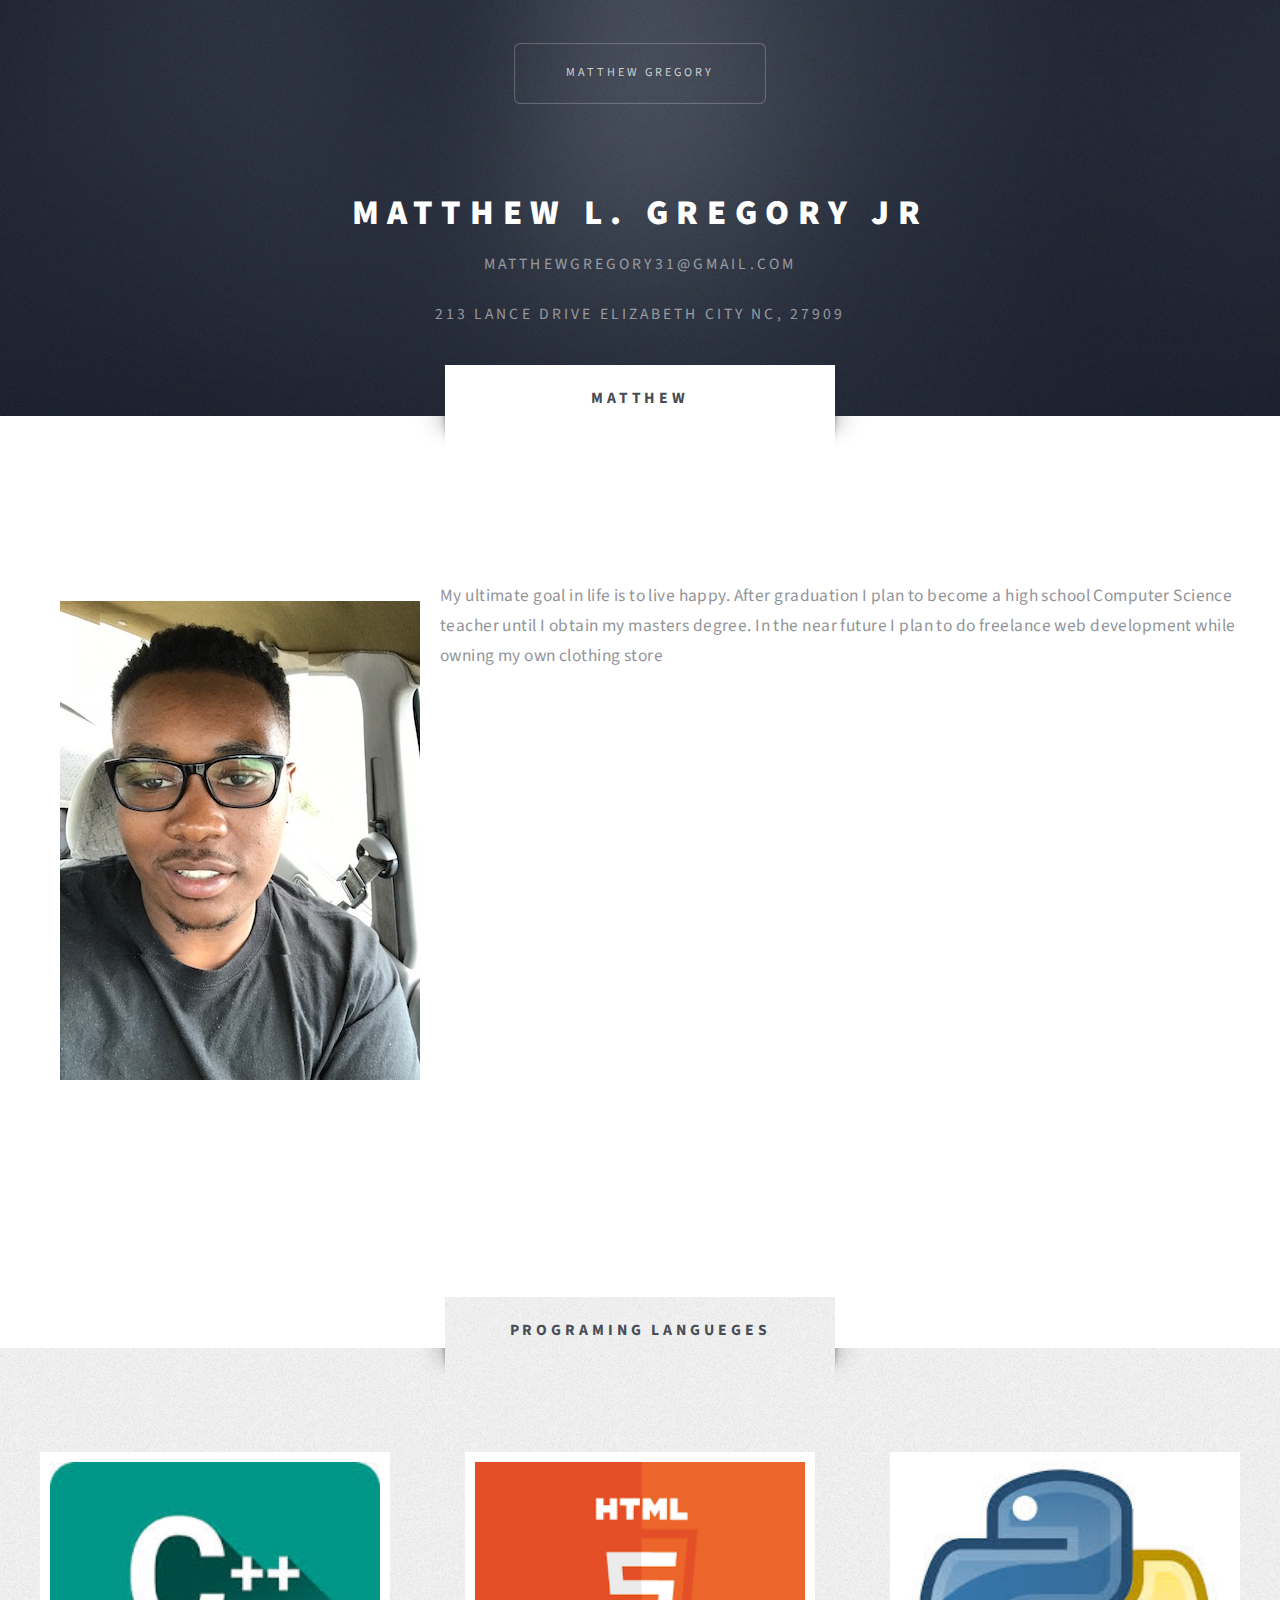
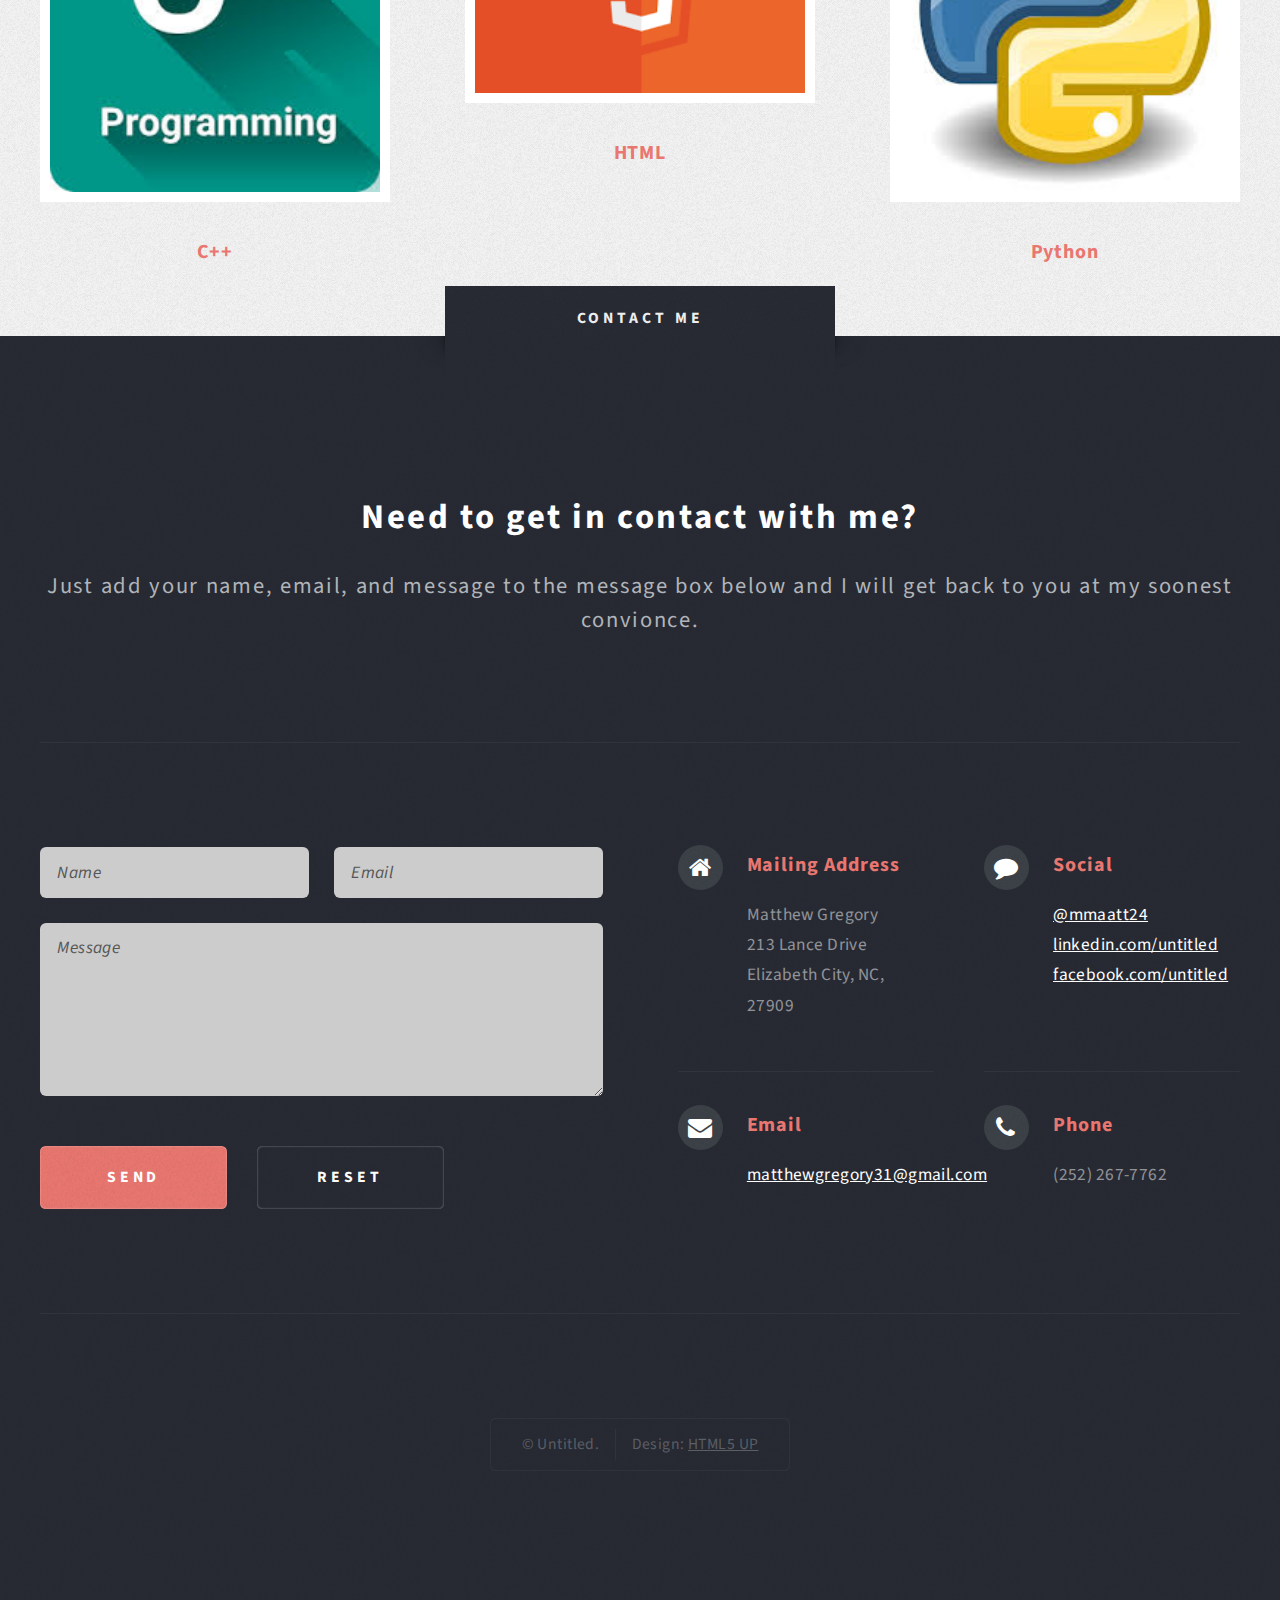
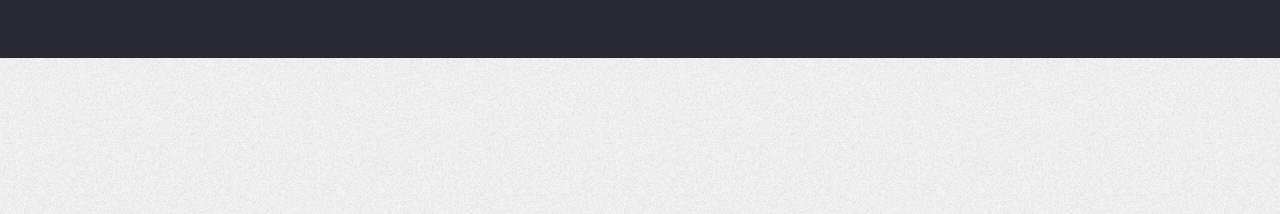
==== commit 4cad9b51: "change no-sidebar to index" ====
--- a/index.html
+++ b/index.html
@@ -6,14 +6,14 @@
 -->
 <html>
 	<head>
-		<title>Escape Velocity by HTML5 UP</title>
+		<title>No Sidebar - Escape Velocity by HTML5 UP</title>
 		<meta charset="utf-8" />
 		<meta name="viewport" content="width=device-width, initial-scale=1" />
 		<!--[if lte IE 8]><script src="assets/js/ie/html5shiv.js"></script><![endif]-->
 		<link rel="stylesheet" href="assets/css/main.css" />
 		<!--[if lte IE 8]><link rel="stylesheet" href="assets/css/ie8.css" /><![endif]-->
 	</head>
-	<body class="homepage">
+	<body class="no-sidebar">
 		<div id="page-wrapper">
 
 			<!-- Header -->
@@ -22,163 +22,103 @@
 
 						<!-- Logo -->
 							<div id="logo">
-								<h1><a href="index.html">Escape Velocity</a></h1>
-								<p>A free responsive site template by HTML5 UP</p>
+								<h1><a href="no-sidebar.html">Matthew L. Gregory Jr</a></h1>
+								<p>
+									matthewgregory31@gmail.com
+								</p>
+								<p>
+									213 Lance Drive Elizabeth City Nc, 27909
+
+								</p>
 							</div>
 
 						<!-- Nav -->
 							<nav id="nav">
 								<ul>
-									<li class="current"><a href="index.html">Home</a></li>
+
 									<li>
-										<a href="#">Dropdown</a>
+										<a href="#">Matthew Gregory</a>
 										<ul>
-											<li><a href="#">Lorem ipsum</a></li>
-											<li><a href="#">Magna veroeros</a></li>
-											<li><a href="#">Etiam nisl</a></li>
+											
 											<li>
-												<a href="#">Sed consequat</a>
-												<ul>
-													<li><a href="#">Lorem dolor</a></li>
-													<li><a href="#">Amet consequat</a></li>
-													<li><a href="#">Magna phasellus</a></li>
-													<li><a href="#">Etiam nisl</a></li>
-													<li><a href="#">Sed feugiat</a></li>
-												</ul>
+												<a href="resume.pdf">
+													Resume
+												</a>
+												
 											</li>
-											<li><a href="#">Nisl tempus</a></li>
-										</ul>
-									</li>
-									<li><a href="left-sidebar.html">Left Sidebar</a></li>
-									<li><a href="right-sidebar.html">Right Sidebar</a></li>
-									<li><a href="no-sidebar.html">No Sidebar</a></li>
-								</ul>
+											<li>
+												<a href="goals.html">
+													Goals
+												</a>
+											</li>
+											<li>
+												<a href="pl.html">
+													Programming Languages
+												</a>
+
+												
+										
 							</nav>
 
 					</div>
-				</div>
-
-			<!-- Intro -->
-				<div id="intro-wrapper" class="wrapper style1">
-					<div class="title">The Introduction</div>
-					<section id="intro" class="container">
-						<p class="style1">So in case you were wondering what this is all about ...</p>
-						<p class="style2">
-							Escape Velocity is a free responsive<br class="mobile-hide" />
-							site template by <a href="http://html5up.net" class="nobr">HTML5 UP</a>
-						</p>
-						<p class="style3">It's <strong>responsive</strong>, built on <strong>HTML5</strong> and <strong>CSS3</strong>, and released for
-						free under the <a href="http://html5up.net/license">Creative Commons Attribution 3.0 license</a>, so use it for any of
-						your personal or commercial projects &ndash; just be sure to credit us!</p>
-						<ul class="actions">
-							<li><a href="#" class="button style3 big">Proceed</a></li>
-						</ul>
-					</section>
 				</div>
 
 			<!-- Main -->
 				<div class="wrapper style2">
-					<div class="title">The Details</div>
+					<div class="title">Matthew</div>
 					<div id="main" class="container">
 
-						<!-- Image -->
-							<a href="#" class="image featured">
-								<img src="images/pic01.jpg" alt="" />
-							</a>
-
-						<!-- Features -->
-							<section id="features">
-								<header class="style1">
-									<h2>Dolor consequat feugiat amet veroeros</h2>
-									<p>Feugiat dolor nullam orci pretium phasellus justo</p>
-								</header>
-								<div class="feature-list">
-									<div class="row">
-										<div class="6u 12u(mobile)">
-											<section>
-												<h3 class="icon fa-comment">Mattis velit diam vulputate</h3>
-												<p>Eget mattis at, laoreet vel et velit aliquam diam ante, aliquet sit amet vulputate. Eget mattis at, laoreet vel velit lorem.</p>
-											</section>
-										</div>
-										<div class="6u 12u(mobile)">
-											<section>
-												<h3 class="icon fa-refresh">Lorem ipsum dolor sit veroeros</h3>
-												<p>Eget mattis at, laoreet vel et velit aliquam diam ante, aliquet sit amet vulputate. Eget mattis at, laoreet vel velit lorem.</p>
-											</section>
-										</div>
-									</div>
-									<div class="row">
-										<div class="6u 12u(mobile)">
-											<section>
-												<h3 class="icon fa-picture-o">Pretium phasellus justo lorem</h3>
-												<p>Eget mattis at, laoreet vel et velit aliquam diam ante, aliquet sit amet vulputate. Eget mattis at, laoreet vel velit lorem.</p>
-											</section>
-										</div>
-										<div class="6u 12u(mobile)">
-											<section>
-												<h3 class="icon fa-cog">Tempus sed pretium orci</h3>
-												<p>Eget mattis at, laoreet vel et velit aliquam diam ante, aliquet sit amet vulputate. Eget mattis at, laoreet vel velit lorem.</p>
-											</section>
-										</div>
-									</div>
-									<div class="row">
-										<div class="6u 12u(mobile)">
-											<section>
-												<h3 class="icon fa-wrench">Aliquam consequat et feugiat</h3>
-												<p>Eget mattis at, laoreet vel et velit aliquam diam ante, aliquet sit amet vulputate. Eget mattis at, laoreet vel velit lorem.</p>
-											</section>
-										</div>
-										<div class="6u 12u(mobile)">
-											<section>
-												<h3 class="icon fa-check">Dolore laoreet aliquam mattis</h3>
-												<p>Eget mattis at, laoreet vel et velit aliquam diam ante, aliquet sit amet vulputate. Eget mattis at, laoreet vel velit lorem.</p>
-											</section>
-										</div>
+						<!-- Content -->
+							<div id="content">
+								<article class="box post">
+									<header class="style1">
+										
+									</header>
+									
+										<img style="float:left;padding:20px;" src="images/photo.jpg" alt="Matt" />
+									
+									<p>My ultimate goal in life is to live happy. After graduation I plan to become a high school Computer Science teacher until I obtain my masters degree. In the near future I plan to do freelance web development while owning my own clothing store</p>
+								</article>
+								<div class="row 150%">
+									<div class="4u 12u(mobile)">
+										<section class="box">
+								
 									</div>
 								</div>
-								<ul class="actions actions-centered">
-									<li><a href="#" class="button style1 big">Get Started</a></li>
-									<li><a href="#" class="button style2 big">More Info</a></li>
-								</ul>
-							</section>
+							</div>
 
 					</div>
 				</div>
 
 			<!-- Highlights -->
 				<div class="wrapper style3">
-					<div class="title">The Endorsements</div>
+					<div class="title">Programing Langueges </div>
 					<div id="highlights" class="container">
 						<div class="row 150%">
 							<div class="4u 12u(mobile)">
 								<section class="highlight">
-									<a href="#" class="image featured"><img src="images/pic02.jpg" alt="" /></a>
-									<h3><a href="#">Aliquam diam consequat</a></h3>
-									<p>Eget mattis at, laoreet vel amet sed velit aliquam diam ante, dolor aliquet sit amet vulputate mattis amet laoreet lorem.</p>
-									<ul class="actions">
-										<li><a href="#" class="button style1">Learn More</a></li>
-									</ul>
+									<a href="#" class="image featured"><img src="images/c++.jpg" alt="" /></a>
+									<h3><a href="#">C++</a></h3>
+								
+									
 								</section>
 							</div>
 							<div class="4u 12u(mobile)">
 								<section class="highlight">
-									<a href="#" class="image featured"><img src="images/pic03.jpg" alt="" /></a>
-									<h3><a href="#">Nisl adipiscing sed lorem</a></h3>
-									<p>Eget mattis at, laoreet vel amet sed velit aliquam diam ante, dolor aliquet sit amet vulputate mattis amet laoreet lorem.</p>
-									<ul class="actions">
-										<li><a href="#" class="button style1">Learn More</a></li>
-									</ul>
+									<a href="#" class="image featured"><img src="images/html.png" alt="" /></a>
+									<h3><a href="#">HTML</a></h3>
+									
 								</section>
 							</div>
 							<div class="4u 12u(mobile)">
 								<section class="highlight">
-									<a href="#" class="image featured"><img src="images/pic04.jpg" alt="" /></a>
-									<h3><a href="#">Mattis tempus lorem</a></h3>
-									<p>Eget mattis at, laoreet vel amet sed velit aliquam diam ante, dolor aliquet sit amet vulputate mattis amet laoreet lorem.</p>
-									<ul class="actions">
-										<li><a href="#" class="button style1">Learn More</a></li>
-									</ul>
+									<a href="#" class="image featured"><img src="images/python.jpg" alt="" /></a>
+									<h3><a href="#">Python</a></h3>
+									
 								</section>
+
+								<div class="4u 12u(mobile)">
+								
 							</div>
 						</div>
 					</div>
@@ -186,13 +126,12 @@
 
 			<!-- Footer -->
 				<div id="footer-wrapper" class="wrapper">
-					<div class="title">The Rest Of It</div>
+					<div class="title">Contact Me</div>
 					<div id="footer" class="container">
 						<header class="style1">
-							<h2>Ipsum sapien elementum portitor?</h2>
+							<h2>Need to get in contact with me?</h2>
 							<p>
-								Sed turpis tortor, tincidunt sed ornare in metus porttitor mollis nunc in aliquet.<br />
-								Nam pharetra laoreet imperdiet volutpat etiam consequat feugiat.
+								Just add your name, email, and message to the message box below and I will get back to you at my soonest convionce.
 							</p>
 						</header>
 						<hr />
@@ -236,9 +175,10 @@
 												<section>
 													<h3 class="icon fa-home">Mailing Address</h3>
 													<p>
-														Untitled Corporation<br />
-														1234 Somewhere Rd #987<br />
-														Nashville, TN 00000-0000
+														Matthew Gregory<br />
+														213 Lance Drive <br />
+														Elizabeth City,
+														NC, 27909
 													</p>
 												</section>
 											</div>
@@ -246,7 +186,7 @@
 												<section>
 													<h3 class="icon fa-comment">Social</h3>
 													<p>
-														<a href="#">@untitled-corp</a><br />
+														<a href="#">@mmaatt24</a><br />
 														<a href="#">linkedin.com/untitled</a><br />
 														<a href="#">facebook.com/untitled</a>
 													</p>
@@ -258,7 +198,7 @@
 												<section>
 													<h3 class="icon fa-envelope">Email</h3>
 													<p>
-														<a href="#">info@untitled.tld</a>
+														<a href="#">matthewgregory31@gmail.com</a>
 													</p>
 												</section>
 											</div>
@@ -266,7 +206,7 @@
 												<section>
 													<h3 class="icon fa-phone">Phone</h3>
 													<p>
-														(000) 555-0000
+														(252) 267-7762
 													</p>
 												</section>
 											</div>
@@ -279,7 +219,7 @@
 					</div>
 					<div id="copyright">
 						<ul>
-							<li>&copy; Untitled</li><li>Design: <a href="http://html5up.net">HTML5 UP</a></li>
+							<li>&copy; Untitled.</li><li>Design: <a href="http://html5up.net">HTML5 UP</a></li>
 						</ul>
 					</div>
 				</div>
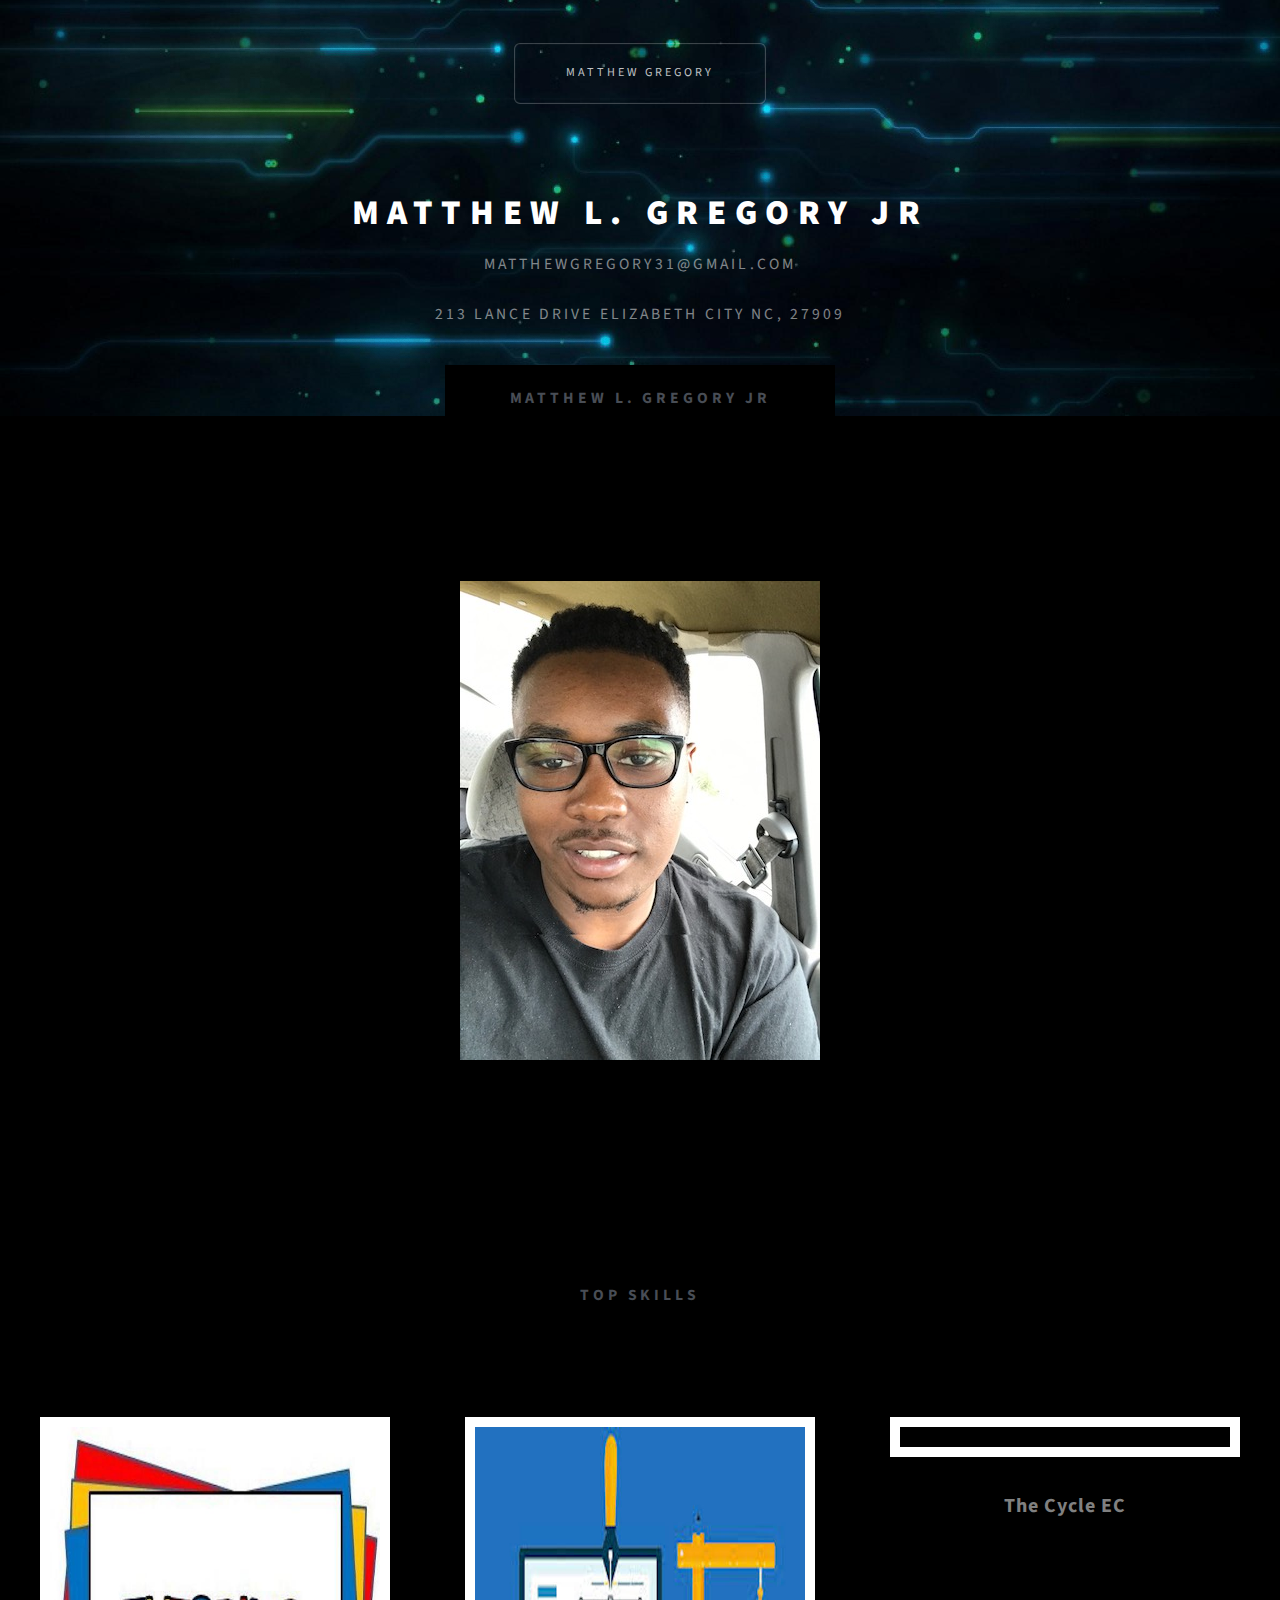
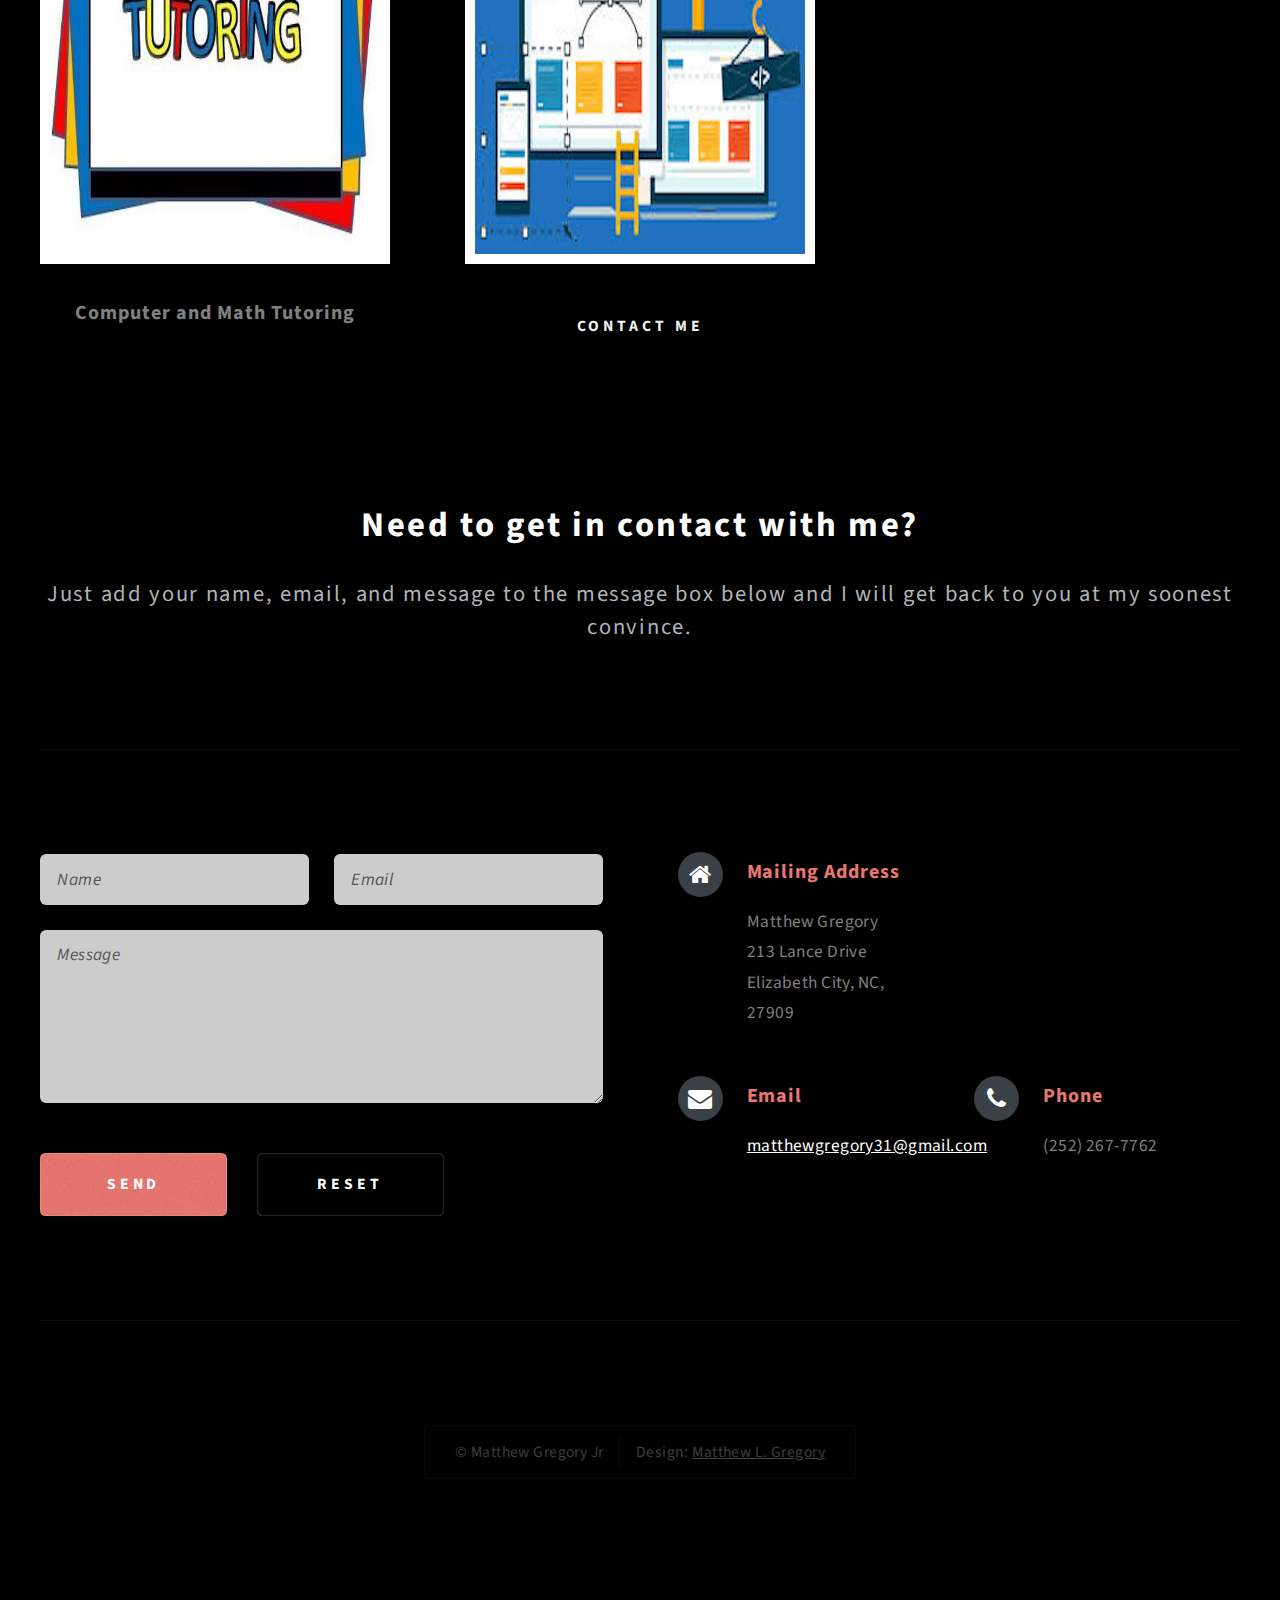
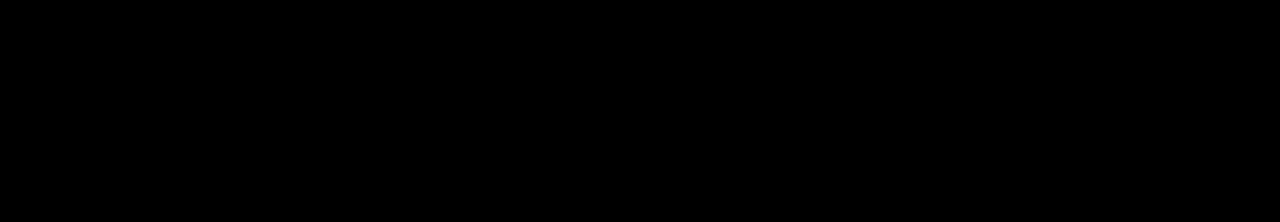
==== commit 453f117d: "v3" ====
--- a/index.html
+++ b/index.html
@@ -6,7 +6,7 @@
 -->
 <html>
 	<head>
-		<title>No Sidebar - Escape Velocity by HTML5 UP</title>
+		<title>Matthew L. Gregory Jr</title>
 		<meta charset="utf-8" />
 		<meta name="viewport" content="width=device-width, initial-scale=1" />
 		<!--[if lte IE 8]><script src="assets/js/ie/html5shiv.js"></script><![endif]-->
@@ -37,7 +37,7 @@
 								<ul>
 
 									<li>
-										<a href="#">Matthew Gregory</a>
+										<a href="index.html">Matthew Gregory</a>
 										<ul>
 											
 											<li>
@@ -55,6 +55,12 @@
 												<a href="pl.html">
 													Programming Languages
 												</a>
+											</li>
+											<li>
+												<a href="webpages.html">
+													Websites
+												</a>
+											</li>
 
 												
 										
@@ -64,8 +70,8 @@
 				</div>
 
 			<!-- Main -->
-				<div class="wrapper style2">
-					<div class="title">Matthew</div>
+				<div style="background-color: black;"class="wrapper style2">
+					<div style="background-color: black;"class="title">Matthew L. Gregory Jr</div>
 					<div id="main" class="container">
 
 						<!-- Content -->
@@ -75,9 +81,9 @@
 										
 									</header>
 									
-										<img style="float:left;padding:20px;" src="images/photo.jpg" alt="Matt" />
-									
-									<p>My ultimate goal in life is to live happy. After graduation I plan to become a high school Computer Science teacher until I obtain my masters degree. In the near future I plan to do freelance web development while owning my own clothing store</p>
+										<img style="float:center;margin-left:35%;margin-rigt:15%;" src="images/photo.jpg" alt="Matt" />
+									
+									<!-- <p>My ultimate goal in life is to live happy. After graduation I plan to become a high school Computer Science teacher until I obtain my masters degree. In the near future I plan to do freelance web development while owning my own clothing store</p> -->
 								</article>
 								<div class="row 150%">
 									<div class="4u 12u(mobile)">
@@ -91,29 +97,29 @@
 				</div>
 
 			<!-- Highlights -->
-				<div class="wrapper style3">
-					<div class="title">Programing Langueges </div>
+				<div style="background-color:black"class="wrapper style3">
+					<div style="background-color:black;" class="title">Top Skills </div>
 					<div id="highlights" class="container">
 						<div class="row 150%">
 							<div class="4u 12u(mobile)">
 								<section class="highlight">
-									<a href="#" class="image featured"><img src="images/c++.jpg" alt="" /></a>
-									<h3><a href="#">C++</a></h3>
+									<a href="#" class="image featured"><img src="images/tutor.jpg" alt="" /></a>
+									<h3 style="color:grey;"><a href="#">Computer and Math Tutoring</a></h3>
 								
 									
 								</section>
 							</div>
 							<div class="4u 12u(mobile)">
 								<section class="highlight">
-									<a href="#" class="image featured"><img src="images/html.png" alt="" /></a>
-									<h3><a href="#">HTML</a></h3>
+									<a href="webpages.html" class="image featured"><img src="images/web.jpg" alt="" border="0"/></a>
+									<h3 style="color:grey;"><a href="#">Web Development</a></h3>
 									
 								</section>
 							</div>
 							<div class="4u 12u(mobile)">
 								<section class="highlight">
-									<a href="#" class="image featured"><img src="images/python.jpg" alt="" /></a>
-									<h3><a href="#">Python</a></h3>
+									<a href="https://thecycleec.github.io" class="image featured"><img src="images/logo.jpg" alt=""  style="border:10px solid black" /></a>
+									<h3 style="color:grey;"><a href="#">The Cycle EC</a></h3>
 									
 								</section>
 
@@ -125,13 +131,13 @@
 				</div>
 
 			<!-- Footer -->
-				<div id="footer-wrapper" class="wrapper">
-					<div class="title">Contact Me</div>
+				<div style="background-color: black;"id="footer-wrapper" class="wrapper">
+					<div style="background-color: black;" class="title">Contact Me</div>
 					<div id="footer" class="container">
 						<header class="style1">
 							<h2>Need to get in contact with me?</h2>
 							<p>
-								Just add your name, email, and message to the message box below and I will get back to you at my soonest convionce.
+								Just add your name, email, and message to the message box below and I will get back to you at my soonest convince.
 							</p>
 						</header>
 						<hr />
@@ -182,17 +188,7 @@
 													</p>
 												</section>
 											</div>
-											<div class="6u 12u(mobile)">
-												<section>
-													<h3 class="icon fa-comment">Social</h3>
-													<p>
-														<a href="#">@mmaatt24</a><br />
-														<a href="#">linkedin.com/untitled</a><br />
-														<a href="#">facebook.com/untitled</a>
-													</p>
-												</section>
-											</div>
-										</div>
+
 										<div class="row">
 											<div class="6u 12u(mobile)">
 												<section>
@@ -219,12 +215,13 @@
 					</div>
 					<div id="copyright">
 						<ul>
-							<li>&copy; Untitled.</li><li>Design: <a href="http://html5up.net">HTML5 UP</a></li>
+							<li>&copy; Matthew Gregory Jr</li><li>Design: <a href="http://www.matthewgregory.github.io">Matthew L. Gregory</a></li>
 						</ul>
 					</div>
 				</div>
 
 		</div>
+
 
 		<!-- Scripts -->
 
--- a/assets/css/main.css
+++ b/assets/css/main.css
@@ -8,7 +8,10 @@
 */
 
 /* Reset */
-
+body{
+
+	background-image: url("images/banner3.jpg");
+}
 	html, body, div, span, applet, object, iframe, h1, h2, h3, h4, h5, h6, p, blockquote, pre, a, abbr, acronym, address, big, cite, code, del, dfn, em, img, ins, kbd, q, s, samp, small, strike, strong, sub, sup, tt, var, b, u, i, center, dl, dt, dd, ol, ul, li, fieldset, form, label, legend, table, caption, tbody, tfoot, thead, tr, th, td, article, aside, canvas, details, embed, figure, figcaption, footer, header, hgroup, menu, nav, output, ruby, section, summary, time, mark, audio, video {
 		margin: 0;
 		padding: 0;
@@ -1590,7 +1593,7 @@
 		}
 
 			.wrapper.style3 .title {
-				background: #f3f3f3 url("images/overlay.png");
+				background-image: #f3f3f3 url("images/overlay.png");
 				color: #484d55;
 			}
 
@@ -1599,7 +1602,7 @@
 			}
 
 	#header-wrapper {
-		background: url("../../images/banner.jpg") center center;
+		background: url("../../images/banner3.jpg") center center;
 		background-size: cover;
 	}
 
@@ -2360,9 +2363,9 @@
 
 		/* Feature List */
 
-			.feature-list section {
+			/*.feature-list section {
 				border-top: solid 1px #eee;
-			}
+			}*/
 
 			.feature-list > div > div:first-child > div:first-child > section {
 				border-top: 0;
@@ -2474,7 +2477,8 @@
 					}
 
 					#titleBar .toggle:active:before {
-						background-color: rgba(92, 95, 103, 0.75);
+						
+						: rgba(92, 95, 103, 0.75);
 					}
 
 			#navPanel {
